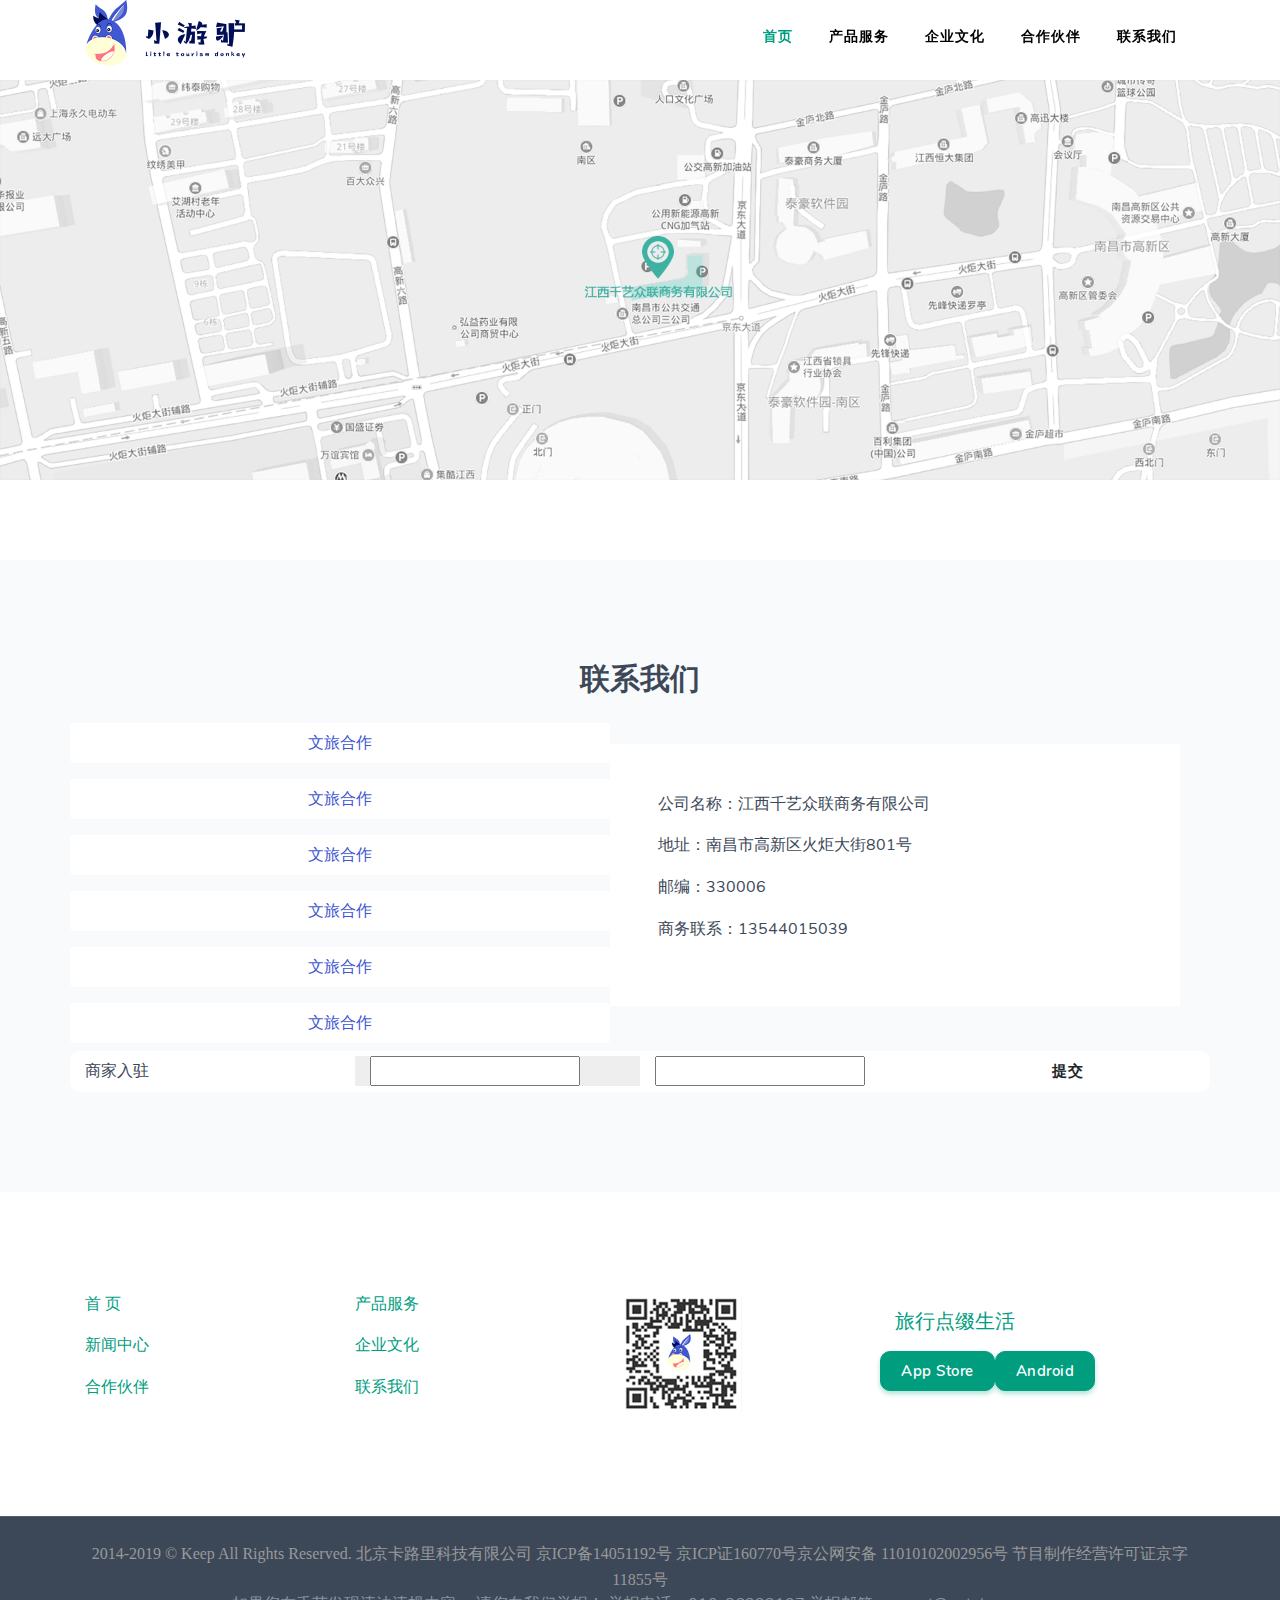
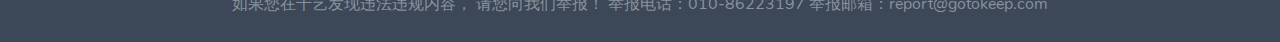
==== contact.html @ ee753c83 "三个页面" ====
<!DOCTYPE html>
<html lang="en">

<head>
<meta charset="utf-8" />
<title>小游驴</title>
<meta name="viewport" content="width=device-width, initial-scale=1.0">
<!-- favicon -->
<link rel="shortcut icon" href="images/favicon.ico">
<!-- Bootstrap css -->
<link href="static/css/bootstrap.min.css" rel="stylesheet" type="text/css" />
<!-- 图标库 -->
<link href="static/css/materialdesignicons.min.css" rel="stylesheet" type="text/css" />
<link rel="stylesheet" href="static/css/unicons.css" />
<!-- Pe7 Icon -->
<link rel="stylesheet" type="text/css" href="static/css/pe-icon-7.css">
<!-- Icons -->
<link href="static/css/magnific-popup.css" rel="stylesheet" type="text/css" />
<!-- Main css File -->
<link href="static/css/style.css" rel="stylesheet" type="text/css" />
<link href="static/css/default.css" rel="stylesheet" id="color-opt">

</head>

<body>
<!-- Navbar STart -->
<header id="topnav" class="defaultscroll sticky">
	<div class="container">
		<!-- Logo container-->
		<div>
			<a class="logo" href="index.html" target="_blank">
				<!-- Landkey -->
				<img src="static/images/logo@2x.png" alt="" srcset="">
			</a>
		</div>                 
		<!-- End Logo container-->
		<div class="menu-extras">
			<div class="menu-item">
				<!-- Mobile menu toggle-->
				<a class="navbar-toggle">
					<div class="lines">
						<span></span>
						<span></span>
						<span></span>
					</div>
				</a>
				<!-- End mobile menu toggle-->
			</div>
		</div>

		<div id="navigation">
			<!-- Navigation Menu-->   
			<ul class="navigation-menu nav-light">
				<li class="has-submenu active">
					<a href="#home">首页</a>
				</li>
				<li class="has-submenu">
					<a href="service.html">产品服务</a>
				</li>
				<li class="has-submenu">
					<a href="#blog">企业文化</a>
				</li>
				<li class="has-submenu">
					<a href="#contact">合作伙伴</a>
				</li>
				<li class="has-submenu">
					<a href="contact.html">联系我们</a>
				</li>
			</ul><!--end navigation menu-->
		</div><!--end navigation-->
	</div><!--end container-->
</header><!--end header-->
<!-- Navbar End -->

<section>
    <div class="col-lg-12" style="padding: 5rem 0">
        <img src="static/picture/map@2x.png" alt="" srcset="" style="width: 100%;">
    </div>
</section>

<section class="section bg-light">
    <div class="col-lg-12" style="text-align: center;">
        <h3>联系我们</h3>
    </div>
    <div class="container">
    <div class="row align-items-center">
        <div class="row align-items-center col-lg-6">
            <div class="col-12 about-item">文旅合作</div>
            <div class="col-12 about-item">文旅合作</div>
            <div class="col-12 about-item">文旅合作</div>
            <div class="col-12 about-item">文旅合作</div>
            <div class="col-12 about-item">文旅合作</div>
            <div class="col-12 about-item">文旅合作</div>
        </div>
        <div class="col-lg-6 p-5" style="background-color: #fff;">
            <p>公司名称：江西千艺众联商务有限公司</p>
            <p>地址：南昌市高新区火炬大街801号</p>
            <p>邮编：330006</p>
            <p>商务联系：13544015039</p>
        </div>
        <div class="col-12">
            <div class="row align-items-center mt-2" style="background-color: #fff; border-radius: 10px;">
                <div class="col-3">
                    <span>商家入驻</span>
                </div>
                <div class="col-3" style="background-color: #eee; border: 0px">
                    <input type="text" name="" id="">
                </div>
                <div class="col-3">
                    <input type="text" name="" id="">
                </div>
                
                <div class="btn col-3" style="display: inline;"> 提交</div>
            </div>
        </div>
    </div>
</div>
</section>

<section class="section" id='footer'>
	<div class="container">
		<div class="row align-items-center">
			<div class="row col-lg-6 align-items-center">
				<div class="col-lg-6"><p class="text-primary">首  页</p></div>
				<div class="col-lg-6"><p class="text-primary">产品服务</p></div>
				<div class="col-lg-6"><p class="text-primary">新闻中心</p></div>
				<div class="col-lg-6"><p class="text-primary">企业文化</p></div>
				<div class="col-lg-6"><p class="text-primary">合作伙伴</p></div>
				<div class="col-lg-6"><p class="text-primary">联系我们</p></div>
			</div>
			<div class="row col-lg-6 align-items-center">
				<div class="col-lg-6">
					<img src="static/images/QR.png" alt="" srcset="" >
				</div>
				<div class="row col-lg-6">
					<h5 class="col-lg-12 text-primary font-weight-normal mb-3">旅行点缀生活</h5>
					<a href="#about" class="btn btn-primary mb-2" style="background-color: aqua;">App Store</a>
					<a href="#about" class="btn btn-primary mb-2">Android</a>
				</div>
			</div>
		</div>
	</div>
</section>


<footer class="bg-dark footer-bar py-4">
	<div class="container">
		<div class="row justify-content-center">
			<div class="col-12 text-center">
				<p class="foot-color mb-0" style="
				font-family: Microsoft YaHei;
				font-weight: 400;
				color: #999999;">2014-2019 © Keep All Rights Reserved. 北京卡路里科技有限公司 京ICP备14051192号 京ICP证160770号京公网安备 11010102002956号 节目制作经营许可证京字11855号</p>
				<p class="foot-color mb-0">如果您在千艺发现违法违规内容， 请您向我们举报！ 举报电话：010-86223197 举报邮箱：report@gotokeep.com</p>
		</div>
		</div>
	</div>
</footer>
<!-- End Footer -->

<!-- Back to top -->
<a href="#" class="back-to-top rounded text-center" id="back-to-top"> 
	<i class="mdi mdi-chevron-up d-block"> </i> 
</a>
<!-- Back to top -->

<!-- javascript -->
<script src="static/js/jquery.min.js"></script>
<script src="static/js/bootstrap.bundle.min.js"></script>
<script src="static/js/jquery.easing.min.js"></script>
<script src="static/js/scrollspy.min.js"></script>
<!-- Magnific popup -->
<script src="static/js/jquery.magnific-popup.min.js"></script>
<script src="static/js/magnific.init.js"></script>
<!-- Parallax -->
<script src="static/js/parallax.js"></script>
<!-- 图标库 -->
<script src="static/js/bundle.js"></script>
<script src="static/js/feather.min.js"></script>
<!-- Contact -->
<script src="static/js/contact.js"></script>
<!-- Main Js -->
<script src="static/js/app.js"></script>
</body>
</html>
---- static/css/unicons.css ----
﻿@font-face{font-family:unicons;src:url(../fonts/unicons-0.eot);src:url(../fonts/unicons-0.eot#iefix) format('embedded-opentype'),url(../fonts/unicons-0.woff2) format('woff2'),url(../fonts/unicons-0.woff) format('woff'),url(../fonts/unicons-0.ttf) format('truetype'),url(../fonts/unicons-0.svg#unicons) format('svg');font-weight:400;font-style:normal;unicode-range:U+E800-E81D}@font-face{font-family:unicons;src:url(../fonts/unicons-1.eot);src:url(../fonts/unicons-1.eot#iefix) format('embedded-opentype'),url(../fonts/unicons-1.woff2) format('woff2'),url(../fonts/unicons-1.woff) format('woff'),url(../fonts/unicons-1.ttf) format('truetype'),url(../fonts/unicons-1.svg#unicons) format('svg');font-weight:400;font-style:normal;unicode-range:U+E81E-E83B}@font-face{font-family:unicons;src:url(../fonts/unicons-10.eot);src:url(../fonts/unicons-10.eot#iefix) format('embedded-opentype'),url(../fonts/unicons-10.woff2) format('woff2'),url(../fonts/unicons-10.woff) format('woff'),url(../fonts/unicons-10.ttf) format('truetype'),url(../fonts/unicons-10.svg#unicons) format('svg');font-weight:400;font-style:normal;unicode-range:U+E92C-E949}@font-face{font-family:unicons;src:url(../fonts/unicons-11.eot);src:url(../fonts/unicons-11.eot#iefix) format('embedded-opentype'),url(../fonts/unicons-11.woff2) format('woff2'),url(../fonts/unicons-11.woff) format('woff'),url(../fonts/unicons-11.ttf) format('truetype'),url(../fonts/unicons-11.svg#unicons) format('svg');font-weight:400;font-style:normal;unicode-range:U+E94A-E967}@font-face{font-family:unicons;src:url(../fonts/unicons-12.eot);src:url(../fonts/unicons-12.eot#iefix) format('embedded-opentype'),url(../fonts/unicons-12.woff2) format('woff2'),url(../fonts/unicons-12.woff) format('woff'),url(../fonts/unicons-12.ttf) format('truetype'),url(../fonts/unicons-12.svg#unicons) format('svg');font-weight:400;font-style:normal;unicode-range:U+E968-E985}@font-face{font-family:unicons;src:url(../fonts/unicons-13.eot);src:url(../fonts/unicons-13.eot#iefix) format('embedded-opentype'),url(../fonts/unicons-13.woff2) format('woff2'),url(../fonts/unicons-13.woff) format('woff'),url(../fonts/unicons-13.ttf) format('truetype'),url(../fonts/unicons-13.svg#unicons) format('svg');font-weight:400;font-style:normal;unicode-range:U+E986-E9A3}@font-face{font-family:unicons;src:url(../fonts/unicons-14.eot);src:url(../fonts/unicons-14.eot#iefix) format('embedded-opentype'),url(../fonts/unicons-14.woff2) format('woff2'),url(../fonts/unicons-14.woff) format('woff'),url(../fonts/unicons-14.ttf) format('truetype'),url(../fonts/unicons-14.svg#unicons) format('svg');font-weight:400;font-style:normal;unicode-range:U+E9A4-E9C1}@font-face{font-family:unicons;src:url(../fonts/unicons-15.eot);src:url(../fonts/unicons-15.eot#iefix) format('embedded-opentype'),url(../fonts/unicons-15.woff2) format('woff2'),url(../fonts/unicons-15.woff) format('woff'),url(../fonts/unicons-15.ttf) format('truetype'),url(../fonts/unicons-15.svg#unicons) format('svg');font-weight:400;font-style:normal;unicode-range:U+E9C2-E9DF}@font-face{font-family:unicons;src:url(../fonts/unicons-16.eot);src:url(../fonts/unicons-16.eot#iefix) format('embedded-opentype'),url(../fonts/unicons-16.woff2) format('woff2'),url(../fonts/unicons-16.woff) format('woff'),url(../fonts/unicons-16.ttf) format('truetype'),url(../fonts/unicons-16.svg#unicons) format('svg');font-weight:400;font-style:normal;unicode-range:U+E9E0-E9FD}@font-face{font-family:unicons;src:url(../fonts/unicons-17.eot);src:url(../fonts/unicons-17.eot#iefix) format('embedded-opentype'),url(../fonts/unicons-17.woff2) format('woff2'),url(../fonts/unicons-17.woff) format('woff'),url(../fonts/unicons-17.ttf) format('truetype'),url(../fonts/unicons-17.svg#unicons) format('svg');font-weight:400;font-style:normal;unicode-range:U+E9FE-EA1B}@font-face{font-family:unicons;src:url(../fonts/unicons-18.eot);src:url(../fonts/unicons-18.eot#iefix) format('embedded-opentype'),url(../fonts/unicons-18.woff2) format('woff2'),url(../fonts/unicons-18.woff) format('woff'),url(../fonts/unicons-18.ttf) format('truetype'),url(../fonts/unicons-18.svg#unicons) format('svg');font-weight:400;font-style:normal;unicode-range:U+EA1C-EA39}@font-face{font-family:unicons;src:url(../fonts/unicons-19.eot);src:url(../fonts/unicons-19.eot#iefix) format('embedded-opentype'),url(../fonts/unicons-19.woff2) format('woff2'),url(../fonts/unicons-19.woff) format('woff'),url(../fonts/unicons-19.ttf) format('truetype'),url(../fonts/unicons-19.svg#unicons) format('svg');font-weight:400;font-style:normal;unicode-range:U+EA3A-EA57}@font-face{font-family:unicons;src:url(../fonts/unicons-2.eot);src:url(../fonts/unicons-2.eot#iefix) format('embedded-opentype'),url(../fonts/unicons-2.woff2) format('woff2'),url(../fonts/unicons-2.woff) format('woff'),url(../fonts/unicons-2.ttf) format('truetype'),url(../fonts/unicons-2.svg#unicons) format('svg');font-weight:400;font-style:normal;unicode-range:U+E83C-E859}@font-face{font-family:unicons;src:url(../fonts/unicons-20.eot);src:url(../fonts/unicons-20.eot#iefix) format('embedded-opentype'),url(../fonts/unicons-20.woff2) format('woff2'),url(../fonts/unicons-20.woff) format('woff'),url(../fonts/unicons-20.ttf) format('truetype'),url(../fonts/unicons-20.svg#unicons) format('svg');font-weight:400;font-style:normal;unicode-range:U+EA58-EA75}@font-face{font-family:unicons;src:url(../fonts/unicons-21.eot);src:url(../fonts/unicons-21.eot#iefix) format('embedded-opentype'),url(../fonts/unicons-21.woff2) format('woff2'),url(../fonts/unicons-21.woff) format('woff'),url(../fonts/unicons-21.ttf) format('truetype'),url(../fonts/unicons-21.svg#unicons) format('svg');font-weight:400;font-style:normal;unicode-range:U+EA76-EA93}@font-face{font-family:unicons;src:url(../fonts/unicons-22.eot);src:url(../fonts/unicons-22.eot#iefix) format('embedded-opentype'),url(../fonts/unicons-22.woff2) format('woff2'),url(../fonts/unicons-22.woff) format('woff'),url(../fonts/unicons-22.ttf) format('truetype'),url(../fonts/unicons-22.svg#unicons) format('svg');font-weight:400;font-style:normal;unicode-range:U+EA94-EAB1}@font-face{font-family:unicons;src:url(../fonts/unicons-23.eot);src:url(../fonts/unicons-23.eot#iefix) format('embedded-opentype'),url(../fonts/unicons-23.woff2) format('woff2'),url(../fonts/unicons-23.woff) format('woff'),url(../fonts/unicons-23.ttf) format('truetype'),url(../fonts/unicons-23.svg#unicons) format('svg');font-weight:400;font-style:normal;unicode-range:U+EAB2-EACF}@font-face{font-family:unicons;src:url(../fonts/unicons-24.eot);src:url(../fonts/unicons-24.eot#iefix) format('embedded-opentype'),url(../fonts/unicons-24.woff2) format('woff2'),url(../fonts/unicons-24.woff) format('woff'),url(../fonts/unicons-24.ttf) format('truetype'),url(../fonts/unicons-24.svg#unicons) format('svg');font-weight:400;font-style:normal;unicode-range:U+EAD0-EAED}@font-face{font-family:unicons;src:url(../fonts/unicons-25.eot);src:url(../fonts/unicons-25.eot#iefix) format('embedded-opentype'),url(../fonts/unicons-25.woff2) format('woff2'),url(../fonts/unicons-25.woff) format('woff'),url(../fonts/unicons-25.ttf) format('truetype'),url(../fonts/unicons-25.svg#unicons) format('svg');font-weight:400;font-style:normal;unicode-range:U+EAEE-EB0B}@font-face{font-family:unicons;src:url(../fonts/unicons-26.eot);src:url(../fonts/unicons-26.eot#iefix) format('embedded-opentype'),url(../fonts/unicons-26.woff2) format('woff2'),url(../fonts/unicons-26.woff) format('woff'),url(../fonts/unicons-26.ttf) format('truetype'),url(../fonts/unicons-26.svg#unicons) format('svg');font-weight:400;font-style:normal;unicode-range:U+EB0C-EB29}@font-face{font-family:unicons;src:url(../fonts/unicons-27.eot);src:url(../fonts/unicons-27.eot#iefix) format('embedded-opentype'),url(../fonts/unicons-27.woff2) format('woff2'),url(../fonts/unicons-27.woff) format('woff'),url(../fonts/unicons-27.ttf) format('truetype'),url(../fonts/unicons-27.svg#unicons) format('svg');font-weight:400;font-style:normal;unicode-range:U+EB2A-EB47}@font-face{font-family:unicons;src:url(../fonts/unicons-28.eot);src:url(../fonts/unicons-28.eot#iefix) format('embedded-opentype'),url(../fonts/unicons-28.woff2) format('woff2'),url(../fonts/unicons-28.woff) format('woff'),url(../fonts/unicons-28.ttf) format('truetype'),url(../fonts/unicons-28.svg#unicons) format('svg');font-weight:400;font-style:normal;unicode-range:U+EB48-EB65}@font-face{font-family:unicons;src:url(../fonts/unicons-29.eot);src:url(../fonts/unicons-29.eot#iefix) format('embedded-opentype'),url(../fonts/unicons-29.woff2) format('woff2'),url(../fonts/unicons-29.woff) format('woff'),url(../fonts/unicons-29.ttf) format('truetype'),url(../fonts/unicons-29.svg#unicons) format('svg');font-weight:400;font-style:normal;unicode-range:U+EB66-EB83}@font-face{font-family:unicons;src:url(../fonts/unicons-3.eot);src:url(../fonts/unicons-3.eot#iefix) format('embedded-opentype'),url(../fonts/unicons-3.woff2) format('woff2'),url(../fonts/unicons-3.woff) format('woff'),url(../fonts/unicons-3.ttf) format('truetype'),url(../fonts/unicons-3.svg#unicons) format('svg');font-weight:400;font-style:normal;unicode-range:U+E85A-E877}@font-face{font-family:unicons;src:url(../fonts/unicons-30.eot);src:url(../fonts/unicons-30.eot#iefix) format('embedded-opentype'),url(../fonts/unicons-30.woff2) format('woff2'),url(../fonts/unicons-30.woff) format('woff'),url(../fonts/unicons-30.ttf) format('truetype'),url(../fonts/unicons-30.svg#unicons) format('svg');font-weight:400;font-style:normal;unicode-range:U+EB84-EBA1}@font-face{font-family:unicons;src:url(../fonts/unicons-31.eot);src:url(../fonts/unicons-31.eot#iefix) format('embedded-opentype'),url(../fonts/unicons-31.woff2) format('woff2'),url(../fonts/unicons-31.woff) format('woff'),url(../fonts/unicons-31.ttf) format('truetype'),url(../fonts/unicons-31.svg#unicons) format('svg');font-weight:400;font-style:normal;unicode-range:U+EBA2-EBBF}@font-face{font-family:unicons;src:url(../fonts/unicons-32.eot);src:url(../fonts/unicons-32.eot#iefix) format('embedded-opentype'),url(../fonts/unicons-32.woff2) format('woff2'),url(../fonts/unicons-32.woff) format('woff'),url(../fonts/unicons-32.ttf) format('truetype'),url(../fonts/unicons-32.svg#unicons) format('svg');font-weight:400;font-style:normal;unicode-range:U+EBC0-EBDD}@font-face{font-family:unicons;src:url(../fonts/unicons-33.eot);src:url(../fonts/unicons-33.eot#iefix) format('embedded-opentype'),url(../fonts/unicons-33.woff2) format('woff2'),url(../fonts/unicons-33.woff) format('woff'),url(../fonts/unicons-33.ttf) format('truetype'),url(../fonts/unicons-33.svg#unicons) format('svg');font-weight:400;font-style:normal;unicode-range:U+EBDE-EBFB}@font-face{font-family:unicons;src:url(../fonts/unicons-34.eot);src:url(../fonts/unicons-34.eot#iefix) format('embedded-opentype'),url(../fonts/unicons-34.woff2) format('woff2'),url(../fonts/unicons-34.woff) format('woff'),url(../fonts/unicons-34.ttf) format('truetype'),url(../fonts/unicons-34.svg#unicons) format('svg');font-weight:400;font-style:normal;unicode-range:U+EBFC-EC19}@font-face{font-family:unicons;src:url(../fonts/unicons-35.eot);src:url(../fonts/unicons-35.eot#iefix) format('embedded-opentype'),url(../fonts/unicons-35.woff2) format('woff2'),url(../fonts/unicons-35.woff) format('woff'),url(../fonts/unicons-35.ttf) format('truetype'),url(../fonts/unicons-35.svg#unicons) format('svg');font-weight:400;font-style:normal;unicode-range:U+EC1A-EC37}@font-face{font-family:unicons;src:url(../fonts/unicons-36.eot);src:url(../fonts/unicons-36.eot#iefix) format('embedded-opentype'),url(../fonts/unicons-36.woff2) format('woff2'),url(../fonts/unicons-36.woff) format('woff'),url(../fonts/unicons-36.ttf) format('truetype'),url(../fonts/unicons-36.svg#unicons) format('svg');font-weight:400;font-style:normal;unicode-range:U+EC38-EC55}@font-face{font-family:unicons;src:url(../fonts/unicons-37.eot);src:url(../fonts/unicons-37.eot#iefix) format('embedded-opentype'),url(../fonts/unicons-37.woff2) format('woff2'),url(../fonts/unicons-37.woff) format('woff'),url(../fonts/unicons-37.ttf) format('truetype'),url(../fonts/unicons-37.svg#unicons) format('svg');font-weight:400;font-style:normal;unicode-range:U+EC56-EC6D}@font-face{font-family:unicons;src:url(../fonts/unicons-4.eot);src:url(../fonts/unicons-4.eot#iefix) format('embedded-opentype'),url(../fonts/unicons-4.woff2) format('woff2'),url(../fonts/unicons-4.woff) format('woff'),url(../fonts/unicons-4.ttf) format('truetype'),url(../fonts/unicons-4.svg#unicons) format('svg');font-weight:400;font-style:normal;unicode-range:U+E878-E895}@font-face{font-family:unicons;src:url(../fonts/unicons-5.eot);src:url(../fonts/unicons-5.eot#iefix) format('embedded-opentype'),url(../fonts/unicons-5.woff2) format('woff2'),url(../fonts/unicons-5.woff) format('woff'),url(../fonts/unicons-5.ttf) format('truetype'),url(../fonts/unicons-5.svg#unicons) format('svg');font-weight:400;font-style:normal;unicode-range:U+E896-E8B3}@font-face{font-family:unicons;src:url(../fonts/unicons-6.eot);src:url(../fonts/unicons-6.eot#iefix) format('embedded-opentype'),url(../fonts/unicons-6.woff2) format('woff2'),url(../fonts/unicons-6.woff) format('woff'),url(../fonts/unicons-6.ttf) format('truetype'),url(../fonts/unicons-6.svg#unicons) format('svg');font-weight:400;font-style:normal;unicode-range:U+E8B4-E8D1}@font-face{font-family:unicons;src:url(../fonts/unicons-7.eot);src:url(../fonts/unicons-7.eot#iefix) format('embedded-opentype'),url(../fonts/unicons-7.woff2) format('woff2'),url(../fonts/unicons-7.woff) format('woff'),url(../fonts/unicons-7.ttf) format('truetype'),url(../fonts/unicons-7.svg#unicons) format('svg');font-weight:400;font-style:normal;unicode-range:U+E8D2-E8EF}@font-face{font-family:unicons;src:url(../fonts/unicons-8.eot);src:url(../fonts/unicons-8.eot#iefix) format('embedded-opentype'),url(../fonts/unicons-8.woff2) format('woff2'),url(../fonts/unicons-8.woff) format('woff'),url(../fonts/unicons-8.ttf) format('truetype'),url(../fonts/unicons-8.svg#unicons) format('svg');font-weight:400;font-style:normal;unicode-range:U+E8F0-E90D}@font-face{font-family:unicons;src:url(../fonts/unicons-9.eot);src:url(../fonts/unicons-9.eot#iefix) format('embedded-opentype'),url(../fonts/unicons-9.woff2) format('woff2'),url(../fonts/unicons-9.woff) format('woff'),url(../fonts/unicons-9.ttf) format('truetype'),url(../fonts/unicons-9.svg#unicons) format('svg');font-weight:400;font-style:normal;unicode-range:U+E90E-E92B}[class^=uil-]:before,[class*=" uil-"]:before{font-family:unicons;font-style:normal;font-weight:400;speak:none;display:inline-block;text-decoration:inherit;width:1em;margin-right:.2em;text-align:center;font-variant:normal;text-transform:none;line-height:1em;margin-left:.2em;-webkit-font-smoothing:antialiased;-moz-osx-font-smoothing:grayscale}[class*=uil-].flip-horizontal:before{transform:scaleX(-1)}[class*=uil-].flip-horizontal.rotate-90:before{transform:rotate(90deg) scaleX(-1)}[class*=uil-].flip-horizontal.rotate-180:before{transform:rotate(180deg) scaleX(-1)}[class*=uil-].flip-horizontal.rotate-270:before{transform:rotate(270deg) scaleX(-1)}[class*=uil-].flip-horizontal.flip-vertical:before{transform:scale(-1)}[class*=uil-].flip-horizontal.flip-vertical.rotate-90:before{transform:rotate(90deg) scale(-1)}[class*=uil-].flip-horizontal.flip-vertical.rotate-180:before{transform:rotate(180deg) scale(-1)}[class*=uil-].flip-horizontal.flip-vertical.rotate-270:before{transform:rotate(270deg) scale(-1)}[class*=uil-].flip-vertical:before{transform:scaleY(-1)}[class*=uil-].flip-vertical.rotate-90:before{transform:rotate(90deg) scaleY(-1)}[class*=uil-].flip-vertical.rotate-180:before{transform:rotate(180deg) scaleY(-1)}[class*=uil-].flip-vertical.rotate-270:before{transform:rotate(270deg) scaleY(-1)}[class*=uil-].rotate-90:before{transform:rotate(90deg)}[class*=uil-].rotate-180:before{transform:rotate(180deg)}[class*=uil-].rotate-270:before{transform:rotate(270deg)}.uil-0-plus:before{content:'\e800'}.uil-10-plus:before{content:'\e801'}.uil-12-plus:before{content:'\e802'}.uil-13-plus:before{content:'\e803'}.uil-16-plus:before{content:'\e804'}.uil-17-plus:before{content:'\e805'}.uil-18-plus:before{content:'\e806'}.uil-21-plus:before{content:'\e807'}.uil-3-plus:before{content:'\e808'}.uil-500px:before{content:'\e809'}.uil-6-plus:before{content:'\e80a'}.uil-abacus:before{content:'\e80b'}.uil-accessible-icon-alt:before{content:'\e80c'}.uil-adjust-alt:before{content:'\e80d'}.uil-adjust-circle:before{content:'\e80e'}.uil-adjust-half:before{content:'\e80f'}.uil-adjust:before{content:'\e810'}.uil-adobe-alt:before{content:'\e811'}.uil-adobe:before{content:'\e812'}.uil-airplay:before{content:'\e813'}.uil-align-alt:before{content:'\e814'}.uil-align-center-alt:before{content:'\e815'}.uil-align-center-h:before{content:'\e816'}.uil-align-center-justify:before{content:'\e817'}.uil-align-center-v:before{content:'\e818'}.uil-align-center:before{content:'\e819'}.uil-align-justify:before{content:'\e81a'}.uil-align-left-justify:before{content:'\e81b'}.uil-align-left:before{content:'\e81c'}.uil-align-letter-right:before{content:'\e81d'}.uil-align-right-justify:before{content:'\e81e'}.uil-align-right:before{content:'\e81f'}.uil-align:before{content:'\e820'}.uil-amazon:before{content:'\e821'}.uil-ambulance:before{content:'\e822'}.uil-analysis:before{content:'\e823'}.uil-analytics:before{content:'\e824'}.uil-anchor:before{content:'\e825'}.uil-android-alt:before{content:'\e826'}.uil-android-phone-slash:before{content:'\e827'}.uil-android:before{content:'\e828'}.uil-angle-double-down:before{content:'\e829'}.uil-angle-double-left:before{content:'\e82a'}.uil-angle-double-right:before{content:'\e82b'}.uil-angle-double-up:before{content:'\e82c'}.uil-angle-down:before{content:'\e82d'}.uil-angle-left-b:before{content:'\e82e'}.uil-angle-left:before{content:'\e82f'}.uil-angle-right-b:before{content:'\e830'}.uil-angle-right:before{content:'\e831'}.uil-angle-up:before{content:'\e832'}.uil-angry:before{content:'\e833'}.uil-ankh:before{content:'\e834'}.uil-annoyed-alt:before{content:'\e835'}.uil-annoyed:before{content:'\e836'}.uil-apple-alt:before{content:'\e837'}.uil-apple:before{content:'\e838'}.uil-apps:before{content:'\e839'}.uil-archive-alt:before{content:'\e83a'}.uil-archive:before{content:'\e83b'}.uil-comment-alt-medical:before{content:'\e92c'}.uil-comment-alt-message:before{content:'\e92d'}.uil-comment-alt-notes:before{content:'\e92e'}.uil-comment-alt-plus:before{content:'\e92f'}.uil-comment-alt-question:before{content:'\e930'}.uil-comment-alt-redo:before{content:'\e931'}.uil-comment-alt-search:before{content:'\e932'}.uil-comment-alt-share:before{content:'\e933'}.uil-comment-alt-shield:before{content:'\e934'}.uil-comment-alt-slash:before{content:'\e935'}.uil-comment-alt-upload:before{content:'\e936'}.uil-comment-alt-verify:before{content:'\e937'}.uil-comment-alt:before{content:'\e938'}.uil-comment-block:before{content:'\e939'}.uil-comment-chart-line:before{content:'\e93a'}.uil-comment-check:before{content:'\e93b'}.uil-comment-dots:before{content:'\e93c'}.uil-comment-download:before{content:'\e93d'}.uil-comment-edit:before{content:'\e93e'}.uil-comment-exclamation:before{content:'\e93f'}.uil-comment-heart:before{content:'\e940'}.uil-comment-image:before{content:'\e941'}.uil-comment-info-alt:before{content:'\e942'}.uil-comment-info:before{content:'\e943'}.uil-comment-lines:before{content:'\e944'}.uil-comment-lock:before{content:'\e945'}.uil-comment-medical:before{content:'\e946'}.uil-comment-message:before{content:'\e947'}.uil-comment-notes:before{content:'\e948'}.uil-comment-plus:before{content:'\e949'}.uil-comment-question:before{content:'\e94a'}.uil-comment-redo:before{content:'\e94b'}.uil-comment-search:before{content:'\e94c'}.uil-comment-share:before{content:'\e94d'}.uil-comment-shield:before{content:'\e94e'}.uil-comment-slash:before{content:'\e94f'}.uil-comment-upload:before{content:'\e950'}.uil-comment-verify:before{content:'\e951'}.uil-comment:before{content:'\e952'}.uil-comments-alt:before{content:'\e953'}.uil-comments:before{content:'\e954'}.uil-compact-disc:before{content:'\e955'}.uil-comparison:before{content:'\e956'}.uil-compass:before{content:'\e957'}.uil-compress-alt-left:before{content:'\e958'}.uil-compress-alt:before{content:'\e959'}.uil-compress-arrows:before{content:'\e95a'}.uil-compress-lines:before{content:'\e95b'}.uil-compress-point:before{content:'\e95c'}.uil-compress-v:before{content:'\e95d'}.uil-compress:before{content:'\e95e'}.uil-confused:before{content:'\e95f'}.uil-constructor:before{content:'\e960'}.uil-copy-alt:before{content:'\e961'}.uil-copy-landscape:before{content:'\e962'}.uil-copy:before{content:'\e963'}.uil-copyright:before{content:'\e964'}.uil-corner-down-left:before{content:'\e965'}.uil-corner-down-right-alt:before{content:'\e966'}.uil-corner-down-right:before{content:'\e967'}.uil-corner-left-down:before{content:'\e968'}.uil-corner-right-down:before{content:'\e969'}.uil-corner-up-left-alt:before{content:'\e96a'}.uil-corner-up-left:before{content:'\e96b'}.uil-corner-up-right-alt:before{content:'\e96c'}.uil-corner-up-right:before{content:'\e96d'}.uil-create-dashboard:before{content:'\e96e'}.uil-creative-commons-pd:before{content:'\e96f'}.uil-credit-card-search:before{content:'\e970'}.uil-credit-card:before{content:'\e971'}.uil-crockery:before{content:'\e972'}.uil-crop-alt-rotate-left:before{content:'\e973'}.uil-crop-alt-rotate-right:before{content:'\e974'}.uil-crop-alt:before{content:'\e975'}.uil-crosshair-alt:before{content:'\e976'}.uil-crosshair:before{content:'\e977'}.uil-crosshairs:before{content:'\e978'}.uil-cube:before{content:'\e979'}.uil-dashboard:before{content:'\e97a'}.uil-data-sharing:before{content:'\e97b'}.uil-database-alt:before{content:'\e97c'}.uil-database:before{content:'\e97d'}.uil-desert:before{content:'\e97e'}.uil-desktop-alt-slash:before{content:'\e97f'}.uil-desktop-alt:before{content:'\e980'}.uil-desktop-cloud-alt:before{content:'\e981'}.uil-desktop-slash:before{content:'\e982'}.uil-desktop:before{content:'\e983'}.uil-dialpad-alt:before{content:'\e984'}.uil-dialpad:before{content:'\e985'}.uil-diamond:before{content:'\e986'}.uil-diary-alt:before{content:'\e987'}.uil-diary:before{content:'\e988'}.uil-dice-five:before{content:'\e989'}.uil-dice-four:before{content:'\e98a'}.uil-dice-one:before{content:'\e98b'}.uil-dice-six:before{content:'\e98c'}.uil-dice-three:before{content:'\e98d'}.uil-dice-two:before{content:'\e98e'}.uil-direction:before{content:'\e98f'}.uil-directions:before{content:'\e990'}.uil-dizzy-meh:before{content:'\e991'}.uil-dna:before{content:'\e992'}.uil-document-info:before{content:'\e993'}.uil-document-layout-center:before{content:'\e994'}.uil-document-layout-left:before{content:'\e995'}.uil-document-layout-right:before{content:'\e996'}.uil-dollar-alt:before{content:'\e997'}.uil-dollar-sign-alt:before{content:'\e998'}.uil-dollar-sign:before{content:'\e999'}.uil-download-alt:before{content:'\e99a'}.uil-dribbble:before{content:'\e99b'}.uil-drill:before{content:'\e99c'}.uil-dropbox:before{content:'\e99d'}.uil-dumbbell:before{content:'\e99e'}.uil-ear:before{content:'\e99f'}.uil-edit-alt:before{content:'\e9a0'}.uil-edit:before{content:'\e9a1'}.uil-ellipsis-h:before{content:'\e9a2'}.uil-ellipsis-v:before{content:'\e9a3'}.uil-emoji:before{content:'\e9a4'}.uil-enter:before{content:'\e9a5'}.uil-envelope-add:before{content:'\e9a6'}.uil-envelope-alt:before{content:'\e9a7'}.uil-envelope-block:before{content:'\e9a8'}.uil-envelope-bookmark:before{content:'\e9a9'}.uil-envelope-check:before{content:'\e9aa'}.uil-envelope-download-alt:before{content:'\e9ab'}.uil-envelope-download:before{content:'\e9ac'}.uil-envelope-edit:before{content:'\e9ad'}.uil-envelope-exclamation:before{content:'\e9ae'}.uil-envelope-heart:before{content:'\e9af'}.uil-envelope-info:before{content:'\e9b0'}.uil-envelope-lock:before{content:'\e9b1'}.uil-envelope-minus:before{content:'\e9b2'}.uil-envelope-open:before{content:'\e9b3'}.uil-envelope-question:before{content:'\e9b4'}.uil-envelope-receive:before{content:'\e9b5'}.uil-envelope-redo:before{content:'\e9b6'}.uil-envelope-search:before{content:'\e9b7'}.uil-envelope-send:before{content:'\e9b8'}.uil-envelope-share:before{content:'\e9b9'}.uil-envelope-shield:before{content:'\e9ba'}.uil-envelope-star:before{content:'\e9bb'}.uil-envelope-times:before{content:'\e9bc'}.uil-envelope-upload-alt:before{content:'\e9bd'}.uil-envelope-upload:before{content:'\e9be'}.uil-envelope:before{content:'\e9bf'}.uil-envelopes:before{content:'\e9c0'}.uil-equal-circle:before{content:'\e9c1'}.uil-euro-circle:before{content:'\e9c2'}.uil-euro:before{content:'\e9c3'}.uil-exchange-alt:before{content:'\e9c4'}.uil-exchange:before{content:'\e9c5'}.uil-exclamation-circle:before{content:'\e9c6'}.uil-exclamation-octagon:before{content:'\e9c7'}.uil-exclamation-triangle:before{content:'\e9c8'}.uil-exclude:before{content:'\e9c9'}.uil-exit:before{content:'\e9ca'}.uil-expand-alt:before{content:'\e9cb'}.uil-expand-arrows-alt:before{content:'\e9cc'}.uil-expand-arrows:before{content:'\e9cd'}.uil-expand-from-corner:before{content:'\e9ce'}.uil-expand-left:before{content:'\e9cf'}.uil-expand-right:before{content:'\e9d0'}.uil-export:before{content:'\e9d1'}.uil-exposure-alt:before{content:'\e9d2'}.uil-exposure-increase:before{content:'\e9d3'}.uil-external-link-alt:before{content:'\e9d4'}.uil-eye-slash:before{content:'\e9d5'}.uil-eye:before{content:'\e9d6'}.uil-facebook-f:before{content:'\e9d7'}.uil-facebook-messenger-alt:before{content:'\e9d8'}.uil-facebook-messenger:before{content:'\e9d9'}.uil-facebook:before{content:'\e9da'}.uil-fahrenheit:before{content:'\e9db'}.uil-fast-mail-alt:before{content:'\e9dc'}.uil-fast-mail:before{content:'\e9dd'}.uil-favorite:before{content:'\e9de'}.uil-feedback:before{content:'\e9df'}.uil-file-alt:before{content:'\e9e0'}.uil-file-blank:before{content:'\e9e1'}.uil-file-block-alt:before{content:'\e9e2'}.uil-file-bookmark-alt:before{content:'\e9e3'}.uil-file-check-alt:before{content:'\e9e4'}.uil-file-check:before{content:'\e9e5'}.uil-file-contract-dollar:before{content:'\e9e6'}.uil-file-copy-alt:before{content:'\e9e7'}.uil-file-download-alt:before{content:'\e9e8'}.uil-file-download:before{content:'\e9e9'}.uil-file-edit-alt:before{content:'\e9ea'}.uil-file-exclamation-alt:before{content:'\e9eb'}.uil-file-exclamation:before{content:'\e9ec'}.uil-file-export:before{content:'\e9ed'}.uil-file-heart:before{content:'\e9ee'}.uil-file-import:before{content:'\e9ef'}.uil-file-info-alt:before{content:'\e9f0'}.uil-file-landscape-alt:before{content:'\e9f1'}.uil-file-landscape:before{content:'\e9f2'}.uil-file-lanscape-slash:before{content:'\e9f3'}.uil-file-lock-alt:before{content:'\e9f4'}.uil-file-medical-alt:before{content:'\e9f5'}.uil-file-medical:before{content:'\e9f6'}.uil-file-minus-alt:before{content:'\e9f7'}.uil-file-minus:before{content:'\e9f8'}.uil-file-network:before{content:'\e9f9'}.uil-file-plus-alt:before{content:'\e9fa'}.uil-file-plus:before{content:'\e9fb'}.uil-file-question-alt:before{content:'\e9fc'}.uil-file-question:before{content:'\e9fd'}.uil-file-redo-alt:before{content:'\e9fe'}.uil-file-search-alt:before{content:'\e9ff'}.uil-file-share-alt:before{content:'\ea00'}.uil-file-shield-alt:before{content:'\ea01'}.uil-file-slash:before{content:'\ea02'}.uil-file-times-alt:before{content:'\ea03'}.uil-file-times:before{content:'\ea04'}.uil-file-upload-alt:before{content:'\ea05'}.uil-file-upload:before{content:'\ea06'}.uil-file:before{content:'\ea07'}.uil-files-landscapes-alt:before{content:'\ea08'}.uil-files-landscapes:before{content:'\ea09'}.uil-film:before{content:'\ea0a'}.uil-filter-slash:before{content:'\ea0b'}.uil-filter:before{content:'\ea0c'}.uil-fire:before{content:'\ea0d'}.uil-flask-potion:before{content:'\ea0e'}.uil-flask:before{content:'\ea0f'}.uil-flip-h-alt:before{content:'\ea10'}.uil-flip-h:before{content:'\ea11'}.uil-flip-v-alt:before{content:'\ea12'}.uil-flip-v:before{content:'\ea13'}.uil-flower:before{content:'\ea14'}.uil-focus-add:before{content:'\ea15'}.uil-focus-target:before{content:'\ea16'}.uil-focus:before{content:'\ea17'}.uil-folder-check:before{content:'\ea18'}.uil-folder-download:before{content:'\ea19'}.uil-folder-exclamation:before{content:'\ea1a'}.uil-folder-heart:before{content:'\ea1b'}.uil-folder-info:before{content:'\ea1c'}.uil-folder-lock:before{content:'\ea1d'}.uil-folder-medical:before{content:'\ea1e'}.uil-folder-minus:before{content:'\ea1f'}.uil-folder-network:before{content:'\ea20'}.uil-folder-open:before{content:'\ea21'}.uil-folder-plus:before{content:'\ea22'}.uil-folder-question:before{content:'\ea23'}.uil-folder-slash:before{content:'\ea24'}.uil-folder-times:before{content:'\ea25'}.uil-folder-upload:before{content:'\ea26'}.uil-folder:before{content:'\ea27'}.uil-football-american:before{content:'\ea28'}.uil-football-ball:before{content:'\ea29'}.uil-football:before{content:'\ea2a'}.uil-forecastcloud-moon-tear:before{content:'\ea2b'}.uil-forwaded-call:before{content:'\ea2c'}.uil-forward:before{content:'\ea2d'}.uil-frown:before{content:'\ea2e'}.uil-game-structure:before{content:'\ea2f'}.uil-gift:before{content:'\ea30'}.uil-github-alt:before{content:'\ea31'}.uil-github:before{content:'\ea32'}.uil-glass-martini-alt-slash:before{content:'\ea33'}.uil-glass-martini-alt:before{content:'\ea34'}.uil-glass-martini:before{content:'\ea35'}.uil-glass-tea:before{content:'\ea36'}.uil-glass:before{content:'\ea37'}.uil-globe:before{content:'\ea38'}.uil-gold:before{content:'\ea39'}.uil-golf-ball:before{content:'\ea3a'}.uil-google-drive-alt:before{content:'\ea3b'}.uil-google-drive:before{content:'\ea3c'}.uil-google-hangouts-alt:before{content:'\ea3d'}.uil-google-hangouts:before{content:'\ea3e'}.uil-google-play:before{content:'\ea3f'}.uil-google:before{content:'\ea40'}.uil-graduation-cap:before{content:'\ea41'}.uil-graph-bar:before{content:'\ea42'}.uil-grid:before{content:'\ea43'}.uil-grids:before{content:'\ea44'}.uil-grin-tongue-wink-alt:before{content:'\ea45'}.uil-grin-tongue-wink:before{content:'\ea46'}.uil-grin:before{content:'\ea47'}.uil-grip-horizontal-line:before{content:'\ea48'}.uil-hard-hat:before{content:'\ea49'}.uil-hdd:before{content:'\ea4a'}.uil-headphones-alt:before{content:'\ea4b'}.uil-headphones:before{content:'\ea4c'}.uil-heart-alt:before{content:'\ea4d'}.uil-heart-break:before{content:'\ea4e'}.uil-heart-medical:before{content:'\ea4f'}.uil-heart-rate:before{content:'\ea50'}.uil-heart-sign:before{content:'\ea51'}.uil-heart:before{content:'\ea52'}.uil-heartbeat:before{content:'\ea53'}.uil-history-alt:before{content:'\ea54'}.uil-history:before{content:'\ea55'}.uil-home-alt:before{content:'\ea56'}.uil-home:before{content:'\ea57'}.uil-archway:before{content:'\e83c'}.uil-arrow-break:before{content:'\e83d'}.uil-arrow-circle-down:before{content:'\e83e'}.uil-arrow-circle-left:before{content:'\e83f'}.uil-arrow-circle-right:before{content:'\e840'}.uil-arrow-circle-up:before{content:'\e841'}.uil-arrow-compress-h:before{content:'\e842'}.uil-arrow-down-left:before{content:'\e843'}.uil-arrow-down-right:before{content:'\e844'}.uil-arrow-down:before{content:'\e845'}.uil-arrow-from-right:before{content:'\e846'}.uil-arrow-from-top:before{content:'\e847'}.uil-arrow-growth:before{content:'\e848'}.uil-arrow-left:before{content:'\e849'}.uil-arrow-random:before{content:'\e84a'}.uil-arrow-resize-diagonal:before{content:'\e84b'}.uil-arrow-right:before{content:'\e84c'}.uil-arrow-to-bottom:before{content:'\e84d'}.uil-arrow-to-right:before{content:'\e84e'}.uil-arrow-up-left:before{content:'\e84f'}.uil-arrow-up-right:before{content:'\e850'}.uil-arrow-up:before{content:'\e851'}.uil-arrow:before{content:'\e852'}.uil-arrows-h-alt:before{content:'\e853'}.uil-arrows-h:before{content:'\e854'}.uil-arrows-left-down:before{content:'\e855'}.uil-arrows-maximize:before{content:'\e856'}.uil-arrows-merge:before{content:'\e857'}.uil-arrows-resize-h:before{content:'\e858'}.uil-arrows-resize-v:before{content:'\e859'}.uil-horizontal-align-center:before{content:'\ea58'}.uil-horizontal-align-left:before{content:'\ea59'}.uil-horizontal-align-right:before{content:'\ea5a'}.uil-horizontal-distribution-center:before{content:'\ea5b'}.uil-horizontal-distribution-left:before{content:'\ea5c'}.uil-horizontal-distribution-right:before{content:'\ea5d'}.uil-hourglass:before{content:'\ea5e'}.uil-html3-alt:before{content:'\ea5f'}.uil-html3:before{content:'\ea60'}.uil-hunting:before{content:'\ea61'}.uil-image-alt-slash:before{content:'\ea62'}.uil-image-block:before{content:'\ea63'}.uil-image-broken:before{content:'\ea64'}.uil-image-check:before{content:'\ea65'}.uil-image-download:before{content:'\ea66'}.uil-image-edit:before{content:'\ea67'}.uil-image-lock:before{content:'\ea68'}.uil-image-minus:before{content:'\ea69'}.uil-image-plus:before{content:'\ea6a'}.uil-image-question:before{content:'\ea6b'}.uil-image-redo:before{content:'\ea6c'}.uil-image-resize-landscape:before{content:'\ea6d'}.uil-image-resize-square:before{content:'\ea6e'}.uil-image-search:before{content:'\ea6f'}.uil-image-share:before{content:'\ea70'}.uil-image-shield:before{content:'\ea71'}.uil-image-slash:before{content:'\ea72'}.uil-image-times:before{content:'\ea73'}.uil-image-upload:before{content:'\ea74'}.uil-image-v:before{content:'\ea75'}.uil-image:before{content:'\ea76'}.uil-images:before{content:'\ea77'}.uil-import:before{content:'\ea78'}.uil-incoming-call:before{content:'\ea79'}.uil-info-circle:before{content:'\ea7a'}.uil-instagram-alt:before{content:'\ea7b'}.uil-instagram:before{content:'\ea7c'}.uil-intercom-alt:before{content:'\ea7d'}.uil-intercom:before{content:'\ea7e'}.uil-invoice:before{content:'\ea7f'}.uil-italic:before{content:'\ea80'}.uil-jackhammer:before{content:'\ea81'}.uil-java-script:before{content:'\ea82'}.uil-kayak:before{content:'\ea83'}.uil-key-skeleton-alt:before{content:'\ea84'}.uil-key-skeleton:before{content:'\ea85'}.uil-keyboard-alt:before{content:'\ea86'}.uil-keyboard-hide:before{content:'\ea87'}.uil-keyboard-show:before{content:'\ea88'}.uil-keyboard:before{content:'\ea89'}.uil-keyhole-circle:before{content:'\ea8a'}.uil-keyhole-square-full:before{content:'\ea8b'}.uil-keyhole-square:before{content:'\ea8c'}.uil-kid:before{content:'\ea8d'}.uil-label-alt:before{content:'\ea8e'}.uil-label:before{content:'\ea8f'}.uil-lamp:before{content:'\ea90'}.uil-laptop-cloud:before{content:'\ea91'}.uil-laptop-connection:before{content:'\ea92'}.uil-laptop:before{content:'\ea93'}.uil-laughing:before{content:'\ea94'}.uil-layer-group-slash:before{content:'\ea95'}.uil-layer-group:before{content:'\ea96'}.uil-layers-alt:before{content:'\ea97'}.uil-layers-slash:before{content:'\ea98'}.uil-layers:before{content:'\ea99'}.uil-left-arrow-from-left:before{content:'\ea9a'}.uil-left-arrow-to-left:before{content:'\ea9b'}.uil-left-indent-alt:before{content:'\ea9c'}.uil-left-indent:before{content:'\ea9d'}.uil-left-to-right-text-direction:before{content:'\ea9e'}.uil-life-ring:before{content:'\ea9f'}.uil-lightbulb-alt:before{content:'\eaa0'}.uil-lightbulb:before{content:'\eaa1'}.uil-line-alt:before{content:'\eaa2'}.uil-line-spacing:before{content:'\eaa3'}.uil-line:before{content:'\eaa4'}.uil-link-add:before{content:'\eaa5'}.uil-link-alt:before{content:'\eaa6'}.uil-link-broken:before{content:'\eaa7'}.uil-link-h:before{content:'\eaa8'}.uil-link:before{content:'\eaa9'}.uil-linkedin-alt:before{content:'\eaaa'}.uil-linkedin:before{content:'\eaab'}.uil-list-ui-alt:before{content:'\eaac'}.uil-list-ul:before{content:'\eaad'}.uil-location-arrow-alt:before{content:'\eaae'}.uil-location-arrow:before{content:'\eaaf'}.uil-location-pin-alt:before{content:'\eab0'}.uil-location-point:before{content:'\eab1'}.uil-lock-access:before{content:'\eab2'}.uil-lock-alt:before{content:'\eab3'}.uil-lock-open-alt:before{content:'\eab4'}.uil-lock-slash:before{content:'\eab5'}.uil-lock:before{content:'\eab6'}.uil-luggage-cart:before{content:'\eab7'}.uil-mailbox-alt:before{content:'\eab8'}.uil-mailbox:before{content:'\eab9'}.uil-map-marker-alt:before{content:'\eaba'}.uil-map-marker-edit:before{content:'\eabb'}.uil-map-marker-info:before{content:'\eabc'}.uil-map-marker-minus:before{content:'\eabd'}.uil-map-marker-plus:before{content:'\eabe'}.uil-map-marker-question:before{content:'\eabf'}.uil-map-marker-shield:before{content:'\eac0'}.uil-map-marker-slash:before{content:'\eac1'}.uil-map-marker:before{content:'\eac2'}.uil-map-pin-alt:before{content:'\eac3'}.uil-map-pin:before{content:'\eac4'}.uil-map:before{content:'\eac5'}.uil-mars:before{content:'\eac6'}.uil-master-card:before{content:'\eac7'}.uil-maximize-left:before{content:'\eac8'}.uil-medal:before{content:'\eac9'}.uil-medical-drip:before{content:'\eaca'}.uil-medical-square-full:before{content:'\eacb'}.uil-medical-square:before{content:'\eacc'}.uil-medium-m:before{content:'\eacd'}.uil-medkit:before{content:'\eace'}.uil-meeting-board:before{content:'\eacf'}.uil-megaphone:before{content:'\ead0'}.uil-meh-alt:before{content:'\ead1'}.uil-meh-closed-eye:before{content:'\ead2'}.uil-meh:before{content:'\ead3'}.uil-message:before{content:'\ead4'}.uil-metro:before{content:'\ead5'}.uil-microphone-slash:before{content:'\ead6'}.uil-microphone:before{content:'\ead7'}.uil-minus-circle:before{content:'\ead8'}.uil-minus-path:before{content:'\ead9'}.uil-minus-square-full:before{content:'\eada'}.uil-minus-square:before{content:'\eadb'}.uil-minus:before{content:'\eadc'}.uil-missed-call:before{content:'\eadd'}.uil-mobile-android-alt:before{content:'\eade'}.uil-mobile-android:before{content:'\eadf'}.uil-mobile-vibrate:before{content:'\eae0'}.uil-modem:before{content:'\eae1'}.uil-money-bill-slash:before{content:'\eae2'}.uil-money-bill-stack:before{content:'\eae3'}.uil-money-bill:before{content:'\eae4'}.uil-money-insert:before{content:'\eae5'}.uil-money-stack:before{content:'\eae6'}.uil-money-withdraw:before{content:'\eae7'}.uil-money-withdrawal:before{content:'\eae8'}.uil-moneybag-alt:before{content:'\eae9'}.uil-moneybag:before{content:'\eaea'}.uil-monitor-heart-rate:before{content:'\eaeb'}.uil-monitor:before{content:'\eaec'}.uil-moon-eclipse:before{content:'\eaed'}.uil-moon:before{content:'\eaee'}.uil-moonset:before{content:'\eaef'}.uil-mountains-sun:before{content:'\eaf0'}.uil-mountains:before{content:'\eaf1'}.uil-mouse-alt-2:before{content:'\eaf2'}.uil-mouse-alt:before{content:'\eaf3'}.uil-mouse:before{content:'\eaf4'}.uil-multiply:before{content:'\eaf5'}.uil-music-note:before{content:'\eaf6'}.uil-music-tune-slash:before{content:'\eaf7'}.uil-music:before{content:'\eaf8'}.uil-n-a:before{content:'\eaf9'}.uil-navigator:before{content:'\eafa'}.uil-nerd:before{content:'\eafb'}.uil-newspaper:before{content:'\eafc'}.uil-ninja:before{content:'\eafd'}.uil-no-entry:before{content:'\eafe'}.uil-notebooks:before{content:'\eaff'}.uil-notes:before{content:'\eb00'}.uil-object-group:before{content:'\eb01'}.uil-object-ungroup:before{content:'\eb02'}.uil-octagon:before{content:'\eb03'}.uil-opera-alt:before{content:'\eb04'}.uil-opera:before{content:'\eb05'}.uil-outgoing-call:before{content:'\eb06'}.uil-package:before{content:'\eb07'}.uil-padlock:before{content:'\eb08'}.uil-paint-tool:before{content:'\eb09'}.uil-palette:before{content:'\eb0a'}.uil-panel-add:before{content:'\eb0b'}.uil-panorama-h-alt:before{content:'\eb0c'}.uil-panorama-h:before{content:'\eb0d'}.uil-panorama-v:before{content:'\eb0e'}.uil-paperclip:before{content:'\eb0f'}.uil-paragraph:before{content:'\eb10'}.uil-parcel:before{content:'\eb11'}.uil-parking-circle:before{content:'\eb12'}.uil-parking-square:before{content:'\eb13'}.uil-pathfinder-unite:before{content:'\eb14'}.uil-pathfinder:before{content:'\eb15'}.uil-pause-circle:before{content:'\eb16'}.uil-pause:before{content:'\eb17'}.uil-paypal:before{content:'\eb18'}.uil-pen:before{content:'\eb19'}.uil-pentagon:before{content:'\eb1a'}.uil-percentage:before{content:'\eb1b'}.uil-phone-alt:before{content:'\eb1c'}.uil-phone-pause:before{content:'\eb1d'}.uil-phone-slash:before{content:'\eb1e'}.uil-phone-times:before{content:'\eb1f'}.uil-phone-volume:before{content:'\eb20'}.uil-phone:before{content:'\eb21'}.uil-picture:before{content:'\eb22'}.uil-pizza-slice:before{content:'\eb23'}.uil-plane-arrival:before{content:'\eb24'}.uil-plane-departure:before{content:'\eb25'}.uil-plane-fly:before{content:'\eb26'}.uil-plane:before{content:'\eb27'}.uil-play-circle:before{content:'\eb28'}.uil-play:before{content:'\eb29'}.uil-plug:before{content:'\eb2a'}.uil-plus-circle:before{content:'\eb2b'}.uil-plus-square:before{content:'\eb2c'}.uil-plus:before{content:'\eb2d'}.uil-podium:before{content:'\eb2e'}.uil-polygon:before{content:'\eb2f'}.uil-post-stamp:before{content:'\eb30'}.uil-postcard:before{content:'\eb31'}.uil-pound-circle:before{content:'\eb32'}.uil-pound:before{content:'\eb33'}.uil-power:before{content:'\eb34'}.uil-prescription-bottle:before{content:'\eb35'}.uil-presentation-check:before{content:'\eb36'}.uil-presentation-edit:before{content:'\eb37'}.uil-presentation-line:before{content:'\eb38'}.uil-presentation-lines-alt:before{content:'\eb39'}.uil-presentation-minus:before{content:'\eb3a'}.uil-presentation-play:before{content:'\eb3b'}.uil-presentation-plus:before{content:'\eb3c'}.uil-presentation-times:before{content:'\eb3d'}.uil-presentation:before{content:'\eb3e'}.uil-previous:before{content:'\eb3f'}.uil-pricetag-alt:before{content:'\eb40'}.uil-print-slash:before{content:'\eb41'}.uil-print:before{content:'\eb42'}.uil-process:before{content:'\eb43'}.uil-processor:before{content:'\eb44'}.uil-pump:before{content:'\eb45'}.uil-puzzle-piece:before{content:'\eb46'}.uil-qrcode-scan:before{content:'\eb47'}.uil-question-circle:before{content:'\eb48'}.uil-rainbow:before{content:'\eb49'}.uil-raindrops-alt:before{content:'\eb4a'}.uil-raindrops:before{content:'\eb4b'}.uil-react:before{content:'\eb4c'}.uil-receipt-alt:before{content:'\eb4d'}.uil-receipt:before{content:'\eb4e'}.uil-record-audio:before{content:'\eb4f'}.uil-reddit-alien-alt:before{content:'\eb50'}.uil-redo:before{content:'\eb51'}.uil-refresh:before{content:'\eb52'}.uil-registered:before{content:'\eb53'}.uil-repeat:before{content:'\eb54'}.uil-restaurant:before{content:'\eb55'}.uil-right-indent-alt:before{content:'\eb56'}.uil-right-to-left-text-direction:before{content:'\eb57'}.uil-robot:before{content:'\eb58'}.uil-rocket:before{content:'\eb59'}.uil-rope-way:before{content:'\eb5a'}.uil-rotate-360:before{content:'\eb5b'}.uil-rss-alt:before{content:'\eb5c'}.uil-rss-interface:before{content:'\eb5d'}.uil-rss:before{content:'\eb5e'}.uil-ruler-combined:before{content:'\eb5f'}.uil-ruler:before{content:'\eb60'}.uil-rupee-sign:before{content:'\eb61'}.uil-sad-cry:before{content:'\eb62'}.uil-sad-crying:before{content:'\eb63'}.uil-sad-dizzy:before{content:'\eb64'}.uil-sad-squint:before{content:'\eb65'}.uil-sad:before{content:'\eb66'}.uil-save:before{content:'\eb67'}.uil-scaling-left:before{content:'\eb68'}.uil-scaling-right:before{content:'\eb69'}.uil-scenery:before{content:'\eb6a'}.uil-schedule:before{content:'\eb6b'}.uil-screw:before{content:'\eb6c'}.uil-scroll-h:before{content:'\eb6d'}.uil-scroll:before{content:'\eb6e'}.uil-search-alt:before{content:'\eb6f'}.uil-search-minus:before{content:'\eb70'}.uil-search-plus:before{content:'\eb71'}.uil-search:before{content:'\eb72'}.uil-selfie:before{content:'\eb73'}.uil-server-alt:before{content:'\eb74'}.uil-server-connection:before{content:'\eb75'}.uil-server-network-alt:before{content:'\eb76'}.uil-server-network:before{content:'\eb77'}.uil-server:before{content:'\eb78'}.uil-servers:before{content:'\eb79'}.uil-servicemark:before{content:'\eb7a'}.uil-setting:before{content:'\eb7b'}.uil-share-alt:before{content:'\eb7c'}.uil-shield-check:before{content:'\eb7d'}.uil-shield-exclamation:before{content:'\eb7e'}.uil-shield-question:before{content:'\eb7f'}.uil-shield-slash:before{content:'\eb80'}.uil-shield:before{content:'\eb81'}.uil-ship:before{content:'\eb82'}.uil-shop:before{content:'\eb83'}.uil-arrows-resize:before{content:'\e85a'}.uil-arrows-right-down:before{content:'\e85b'}.uil-arrows-shrink-h:before{content:'\e85c'}.uil-arrows-shrink-v:before{content:'\e85d'}.uil-arrows-up-right:before{content:'\e85e'}.uil-arrows-v-alt:before{content:'\e85f'}.uil-arrows-v:before{content:'\e860'}.uil-assistive-listening-systems:before{content:'\e861'}.uil-asterisk:before{content:'\e862'}.uil-at:before{content:'\e863'}.uil-atom:before{content:'\e864'}.uil-auto-flash:before{content:'\e865'}.uil-award-alt:before{content:'\e866'}.uil-award:before{content:'\e867'}.uil-baby-carriage:before{content:'\e868'}.uil-backpack:before{content:'\e869'}.uil-backspace:before{content:'\e86a'}.uil-backward:before{content:'\e86b'}.uil-bag-alt:before{content:'\e86c'}.uil-bag-slash:before{content:'\e86d'}.uil-bag:before{content:'\e86e'}.uil-balance-scale:before{content:'\e86f'}.uil-ban:before{content:'\e870'}.uil-band-aid:before{content:'\e871'}.uil-bars:before{content:'\e872'}.uil-baseball-ball:before{content:'\e873'}.uil-basketball-hoop:before{content:'\e874'}.uil-basketball:before{content:'\e875'}.uil-bath:before{content:'\e876'}.uil-battery-bolt:before{content:'\e877'}.uil-shopping-bag:before{content:'\eb84'}.uil-shopping-basket:before{content:'\eb85'}.uil-shopping-cart-alt:before{content:'\eb86'}.uil-shopping-cart:before{content:'\eb87'}.uil-shovel:before{content:'\eb88'}.uil-shrink:before{content:'\eb89'}.uil-shuffle:before{content:'\eb8a'}.uil-shutter-alt:before{content:'\eb8b'}.uil-shutter:before{content:'\eb8c'}.uil-sick:before{content:'\eb8d'}.uil-sigma:before{content:'\eb8e'}.uil-sign-alt:before{content:'\eb8f'}.uil-sign-in-alt:before{content:'\eb90'}.uil-sign-left:before{content:'\eb91'}.uil-sign-out-alt:before{content:'\eb92'}.uil-sign-right:before{content:'\eb93'}.uil-signal-alt-3:before{content:'\eb94'}.uil-signal-alt:before{content:'\eb95'}.uil-signal:before{content:'\eb96'}.uil-signin:before{content:'\eb97'}.uil-silence:before{content:'\eb98'}.uil-silent-squint:before{content:'\eb99'}.uil-sim-card:before{content:'\eb9a'}.uil-sitemap:before{content:'\eb9b'}.uil-skip-forward-alt:before{content:'\eb9c'}.uil-skip-forward-circle:before{content:'\eb9d'}.uil-skip-forward:before{content:'\eb9e'}.uil-skype-alt:before{content:'\eb9f'}.uil-skype:before{content:'\eba0'}.uil-slack-alt:before{content:'\eba1'}.uil-slack:before{content:'\eba2'}.uil-sliders-v-alt:before{content:'\eba3'}.uil-sliders-v:before{content:'\eba4'}.uil-smile-beam:before{content:'\eba5'}.uil-smile-dizzy:before{content:'\eba6'}.uil-smile-squint-wink-alt:before{content:'\eba7'}.uil-smile-squint-wink:before{content:'\eba8'}.uil-smile-wink-alt:before{content:'\eba9'}.uil-smile-wink:before{content:'\ebaa'}.uil-smile:before{content:'\ebab'}.uil-snapchat-alt:before{content:'\ebac'}.uil-snapchat-ghost:before{content:'\ebad'}.uil-snapchat-square:before{content:'\ebae'}.uil-snow-flake:before{content:'\ebaf'}.uil-snowflake-alt:before{content:'\ebb0'}.uil-snowflake:before{content:'\ebb1'}.uil-sort-amount-down:before{content:'\ebb2'}.uil-sort-amount-up:before{content:'\ebb3'}.uil-sort:before{content:'\ebb4'}.uil-sorting:before{content:'\ebb5'}.uil-space-key:before{content:'\ebb6'}.uil-spade:before{content:'\ebb7'}.uil-sperms:before{content:'\ebb8'}.uil-spin:before{content:'\ebb9'}.uil-square-full:before{content:'\ebba'}.uil-square-shape:before{content:'\ebbb'}.uil-square:before{content:'\ebbc'}.uil-squint:before{content:'\ebbd'}.uil-star-half-alt:before{content:'\ebbe'}.uil-star:before{content:'\ebbf'}.uil-step-backward-alt:before{content:'\ebc0'}.uil-step-backward-circle:before{content:'\ebc1'}.uil-step-backward:before{content:'\ebc2'}.uil-step-forward:before{content:'\ebc3'}.uil-stop-circle:before{content:'\ebc4'}.uil-stopwatch-slash:before{content:'\ebc5'}.uil-stopwatch:before{content:'\ebc6'}.uil-store-alt:before{content:'\ebc7'}.uil-store:before{content:'\ebc8'}.uil-streering:before{content:'\ebc9'}.uil-stretcher:before{content:'\ebca'}.uil-subject:before{content:'\ebcb'}.uil-subway-alt:before{content:'\ebcc'}.uil-subway:before{content:'\ebcd'}.uil-suitcase-alt:before{content:'\ebce'}.uil-suitcase:before{content:'\ebcf'}.uil-sun:before{content:'\ebd0'}.uil-sunset:before{content:'\ebd1'}.uil-surprise:before{content:'\ebd2'}.uil-swatchbook:before{content:'\ebd3'}.uil-swiggy:before{content:'\ebd4'}.uil-swimmer:before{content:'\ebd5'}.uil-sync-exclamation:before{content:'\ebd6'}.uil-sync-slash:before{content:'\ebd7'}.uil-sync:before{content:'\ebd8'}.uil-syringe:before{content:'\ebd9'}.uil-table-tennis:before{content:'\ebda'}.uil-table:before{content:'\ebdb'}.uil-tablet:before{content:'\ebdc'}.uil-tablets:before{content:'\ebdd'}.uil-tachometer-fast-alt:before{content:'\ebde'}.uil-tachometer-fast:before{content:'\ebdf'}.uil-tag-alt:before{content:'\ebe0'}.uil-tag:before{content:'\ebe1'}.uil-tape:before{content:'\ebe2'}.uil-taxi:before{content:'\ebe3'}.uil-tear:before{content:'\ebe4'}.uil-telegram-alt:before{content:'\ebe5'}.uil-telegram:before{content:'\ebe6'}.uil-telescope:before{content:'\ebe7'}.uil-temperature-empty:before{content:'\ebe8'}.uil-temperature-half:before{content:'\ebe9'}.uil-temperature-minus:before{content:'\ebea'}.uil-temperature-plus:before{content:'\ebeb'}.uil-temperature-quarter:before{content:'\ebec'}.uil-temperature-three-quarter:before{content:'\ebed'}.uil-temperature:before{content:'\ebee'}.uil-tennis-ball:before{content:'\ebef'}.uil-text-fields:before{content:'\ebf0'}.uil-text-size:before{content:'\ebf1'}.uil-text-strike-through:before{content:'\ebf2'}.uil-text:before{content:'\ebf3'}.uil-th-large:before{content:'\ebf4'}.uil-th-slash:before{content:'\ebf5'}.uil-th:before{content:'\ebf6'}.uil-thermometer:before{content:'\ebf7'}.uil-thumbs-down:before{content:'\ebf8'}.uil-thumbs-up:before{content:'\ebf9'}.uil-thunderstorm-moon:before{content:'\ebfa'}.uil-thunderstorm-sun:before{content:'\ebfb'}.uil-thunderstorm:before{content:'\ebfc'}.uil-ticket:before{content:'\ebfd'}.uil-times-circle:before{content:'\ebfe'}.uil-times-square:before{content:'\ebff'}.uil-times:before{content:'\ec00'}.uil-toggle-off:before{content:'\ec01'}.uil-toggle-on:before{content:'\ec02'}.uil-top-arrow-from-top:before{content:'\ec03'}.uil-top-arrow-to-top:before{content:'\ec04'}.uil-tornado:before{content:'\ec05'}.uil-trademark-circle:before{content:'\ec06'}.uil-trademark:before{content:'\ec07'}.uil-traffic-barrier:before{content:'\ec08'}.uil-traffic-light:before{content:'\ec09'}.uil-transaction:before{content:'\ec0a'}.uil-trash-alt:before{content:'\ec0b'}.uil-trash:before{content:'\ec0c'}.uil-trees:before{content:'\ec0d'}.uil-triangle:before{content:'\ec0e'}.uil-trophy:before{content:'\ec0f'}.uil-trowel:before{content:'\ec10'}.uil-truck-loading:before{content:'\ec11'}.uil-truck:before{content:'\ec12'}.uil-tumblr-alt:before{content:'\ec13'}.uil-tumblr-square:before{content:'\ec14'}.uil-tumblr:before{content:'\ec15'}.uil-tv-retro-slash:before{content:'\ec16'}.uil-tv-retro:before{content:'\ec17'}.uil-twitter-alt:before{content:'\ec18'}.uil-twitter:before{content:'\ec19'}.uil-umbrella:before{content:'\ec1a'}.uil-unamused:before{content:'\ec1b'}.uil-underline:before{content:'\ec1c'}.uil-university:before{content:'\ec1d'}.uil-unlock-alt:before{content:'\ec1e'}.uil-unlock:before{content:'\ec1f'}.uil-upload-alt:before{content:'\ec20'}.uil-upload:before{content:'\ec21'}.uil-usd-circle:before{content:'\ec22'}.uil-usd-square:before{content:'\ec23'}.uil-user-check:before{content:'\ec24'}.uil-user-circle:before{content:'\ec25'}.uil-user-exclamation:before{content:'\ec26'}.uil-user-location:before{content:'\ec27'}.uil-user-minus:before{content:'\ec28'}.uil-user-plus:before{content:'\ec29'}.uil-user-square:before{content:'\ec2a'}.uil-user-times:before{content:'\ec2b'}.uil-user:before{content:'\ec2c'}.uil-users-alt:before{content:'\ec2d'}.uil-utensils-alt:before{content:'\ec2e'}.uil-utensils:before{content:'\ec2f'}.uil-vector-square-alt:before{content:'\ec30'}.uil-vector-square:before{content:'\ec31'}.uil-venus:before{content:'\ec32'}.uil-vertical-align-bottom:before{content:'\ec33'}.uil-vertical-align-center:before{content:'\ec34'}.uil-vertical-align-top:before{content:'\ec35'}.uil-vertical-distribute-bottom:before{content:'\ec36'}.uil-vertical-distribution-center:before{content:'\ec37'}.uil-vertical-distribution-top:before{content:'\ec38'}.uil-video-slash:before{content:'\ec39'}.uil-video:before{content:'\ec3a'}.uil-visual-studio:before{content:'\ec3b'}.uil-vk-alt:before{content:'\ec3c'}.uil-vk:before{content:'\ec3d'}.uil-voicemail-rectangle:before{content:'\ec3e'}.uil-voicemail:before{content:'\ec3f'}.uil-volleyball:before{content:'\ec40'}.uil-volume-down:before{content:'\ec41'}.uil-volume-mute:before{content:'\ec42'}.uil-volume-off:before{content:'\ec43'}.uil-volume-up:before{content:'\ec44'}.uil-volume:before{content:'\ec45'}.uil-vuejs-alt:before{content:'\ec46'}.uil-vuejs:before{content:'\ec47'}.uil-wall:before{content:'\ec48'}.uil-wallet:before{content:'\ec49'}.uil-watch-alt:before{content:'\ec4a'}.uil-watch:before{content:'\ec4b'}.uil-water-drop-slash:before{content:'\ec4c'}.uil-water-glass:before{content:'\ec4d'}.uil-water:before{content:'\ec4e'}.uil-web-grid-alt:before{content:'\ec4f'}.uil-web-grid:before{content:'\ec50'}.uil-web-section-alt:before{content:'\ec51'}.uil-web-section:before{content:'\ec52'}.uil-webcam:before{content:'\ec53'}.uil-weight:before{content:'\ec54'}.uil-whatsapp-alt:before{content:'\ec55'}.uil-whatsapp:before{content:'\ec56'}.uil-wheel-barrow:before{content:'\ec57'}.uil-wheelchair-alt:before{content:'\ec58'}.uil-wheelchair:before{content:'\ec59'}.uil-wifi-router:before{content:'\ec5a'}.uil-wifi-slash:before{content:'\ec5b'}.uil-wifi:before{content:'\ec5c'}.uil-wind-moon:before{content:'\ec5d'}.uil-wind-sun:before{content:'\ec5e'}.uil-wind:before{content:'\ec5f'}.uil-window-grid:before{content:'\ec60'}.uil-window-maximize:before{content:'\ec61'}.uil-window-section:before{content:'\ec62'}.uil-window:before{content:'\ec63'}.uil-windsock:before{content:'\ec64'}.uil-windy:before{content:'\ec65'}.uil-wrap-text:before{content:'\ec66'}.uil-wrench:before{content:'\ec67'}.uil-x-add:before{content:'\ec68'}.uil-x:before{content:'\ec69'}.uil-yen-circle:before{content:'\ec6a'}.uil-yen:before{content:'\ec6b'}.uil-yin-yang:before{content:'\ec6c'}.uil-youtube:before{content:'\ec6d'}.uil-battery-empty:before{content:'\e878'}.uil-bed-double:before{content:'\e879'}.uil-bed:before{content:'\e87a'}.uil-behance-alt:before{content:'\e87b'}.uil-behance:before{content:'\e87c'}.uil-bell-school:before{content:'\e87d'}.uil-bell-slash:before{content:'\e87e'}.uil-bell:before{content:'\e87f'}.uil-bill:before{content:'\e880'}.uil-bitcoin-alt:before{content:'\e881'}.uil-bitcoin-circle:before{content:'\e882'}.uil-bitcoin-sign:before{content:'\e883'}.uil-bitcoin:before{content:'\e884'}.uil-black-berry:before{content:'\e885'}.uil-blogger-alt:before{content:'\e886'}.uil-blogger:before{content:'\e887'}.uil-bluetooth-b:before{content:'\e888'}.uil-bold:before{content:'\e889'}.uil-bolt-alt:before{content:'\e88a'}.uil-bolt-slash:before{content:'\e88b'}.uil-bolt:before{content:'\e88c'}.uil-book-alt:before{content:'\e88d'}.uil-book-medical:before{content:'\e88e'}.uil-book-open:before{content:'\e88f'}.uil-book-reader:before{content:'\e890'}.uil-book:before{content:'\e891'}.uil-bookmark-full:before{content:'\e892'}.uil-bookmark:before{content:'\e893'}.uil-books:before{content:'\e894'}.uil-boombox:before{content:'\e895'}.uil-border-alt:before{content:'\e896'}.uil-border-bottom:before{content:'\e897'}.uil-border-clear:before{content:'\e898'}.uil-border-horizontal:before{content:'\e899'}.uil-border-inner:before{content:'\e89a'}.uil-border-left:before{content:'\e89b'}.uil-border-out:before{content:'\e89c'}.uil-border-right:before{content:'\e89d'}.uil-border-top:before{content:'\e89e'}.uil-border-vertical:before{content:'\e89f'}.uil-bowling-ball:before{content:'\e8a0'}.uil-box:before{content:'\e8a1'}.uil-brackets-curly:before{content:'\e8a2'}.uil-brain:before{content:'\e8a3'}.uil-briefcase-alt:before{content:'\e8a4'}.uil-briefcase:before{content:'\e8a5'}.uil-bright:before{content:'\e8a6'}.uil-brightness-empty:before{content:'\e8a7'}.uil-brightness-half:before{content:'\e8a8'}.uil-brightness-low:before{content:'\e8a9'}.uil-brightness-minus:before{content:'\e8aa'}.uil-brightness-plus:before{content:'\e8ab'}.uil-brightness:before{content:'\e8ac'}.uil-bring-bottom:before{content:'\e8ad'}.uil-bring-front:before{content:'\e8ae'}.uil-browser:before{content:'\e8af'}.uil-brush-alt:before{content:'\e8b0'}.uil-bug:before{content:'\e8b1'}.uil-building:before{content:'\e8b2'}.uil-bullseye:before{content:'\e8b3'}.uil-bus-alt:before{content:'\e8b4'}.uil-bus-school:before{content:'\e8b5'}.uil-bus:before{content:'\e8b6'}.uil-calculator-alt:before{content:'\e8b7'}.uil-calculator:before{content:'\e8b8'}.uil-calendar-alt:before{content:'\e8b9'}.uil-calendar-slash:before{content:'\e8ba'}.uil-calender:before{content:'\e8bb'}.uil-calling:before{content:'\e8bc'}.uil-camera-change:before{content:'\e8bd'}.uil-camera-plus:before{content:'\e8be'}.uil-camera-slash:before{content:'\e8bf'}.uil-camera:before{content:'\e8c0'}.uil-cancel:before{content:'\e8c1'}.uil-capsule:before{content:'\e8c2'}.uil-capture:before{content:'\e8c3'}.uil-car-sideview:before{content:'\e8c4'}.uil-car-slash:before{content:'\e8c5'}.uil-car-wash:before{content:'\e8c6'}.uil-car:before{content:'\e8c7'}.uil-card-atm:before{content:'\e8c8'}.uil-caret-right:before{content:'\e8c9'}.uil-cell:before{content:'\e8ca'}.uil-celsius:before{content:'\e8cb'}.uil-channel-add:before{content:'\e8cc'}.uil-channel:before{content:'\e8cd'}.uil-chart-bar-alt:before{content:'\e8ce'}.uil-chart-bar:before{content:'\e8cf'}.uil-chart-down:before{content:'\e8d0'}.uil-chart-growth-alt:before{content:'\e8d1'}.uil-chart-growth:before{content:'\e8d2'}.uil-chart-line:before{content:'\e8d3'}.uil-chart-pie-alt:before{content:'\e8d4'}.uil-chart-pie:before{content:'\e8d5'}.uil-chart:before{content:'\e8d6'}.uil-chat-bubble-user:before{content:'\e8d7'}.uil-chat-info:before{content:'\e8d8'}.uil-chat:before{content:'\e8d9'}.uil-check-circle:before{content:'\e8da'}.uil-check-square:before{content:'\e8db'}.uil-check:before{content:'\e8dc'}.uil-circle-layer:before{content:'\e8dd'}.uil-circle:before{content:'\e8de'}.uil-circuit:before{content:'\e8df'}.uil-clapper-board:before{content:'\e8e0'}.uil-clipboard-alt:before{content:'\e8e1'}.uil-clipboard-blank:before{content:'\e8e2'}.uil-clipboard-notes:before{content:'\e8e3'}.uil-clipboard:before{content:'\e8e4'}.uil-clock-eight:before{content:'\e8e5'}.uil-clock-five:before{content:'\e8e6'}.uil-clock-nine:before{content:'\e8e7'}.uil-clock-seven:before{content:'\e8e8'}.uil-clock-ten:before{content:'\e8e9'}.uil-clock-three:before{content:'\e8ea'}.uil-clock-two:before{content:'\e8eb'}.uil-clock:before{content:'\e8ec'}.uil-closed-captioning-slash:before{content:'\e8ed'}.uil-closed-captioning:before{content:'\e8ee'}.uil-cloud-block:before{content:'\e8ef'}.uil-cloud-bookmark:before{content:'\e8f0'}.uil-cloud-check:before{content:'\e8f1'}.uil-cloud-computing:before{content:'\e8f2'}.uil-cloud-data-connection:before{content:'\e8f3'}.uil-cloud-database-tree:before{content:'\e8f4'}.uil-cloud-download:before{content:'\e8f5'}.uil-cloud-drizzle:before{content:'\e8f6'}.uil-cloud-exclamation:before{content:'\e8f7'}.uil-cloud-hail:before{content:'\e8f8'}.uil-cloud-heart:before{content:'\e8f9'}.uil-cloud-info:before{content:'\e8fa'}.uil-cloud-lock:before{content:'\e8fb'}.uil-cloud-meatball:before{content:'\e8fc'}.uil-cloud-moon-hail:before{content:'\e8fd'}.uil-cloud-moon-meatball:before{content:'\e8fe'}.uil-cloud-moon-rain:before{content:'\e8ff'}.uil-cloud-moon-showers:before{content:'\e900'}.uil-cloud-moon:before{content:'\e901'}.uil-cloud-question:before{content:'\e902'}.uil-cloud-rain-sun:before{content:'\e903'}.uil-cloud-rain:before{content:'\e904'}.uil-cloud-redo:before{content:'\e905'}.uil-cloud-share:before{content:'\e906'}.uil-cloud-shield:before{content:'\e907'}.uil-cloud-showers-alt:before{content:'\e908'}.uil-cloud-showers-heavy:before{content:'\e909'}.uil-cloud-showers:before{content:'\e90a'}.uil-cloud-slash:before{content:'\e90b'}.uil-cloud-sun-hail:before{content:'\e90c'}.uil-cloud-sun-meatball:before{content:'\e90d'}.uil-cloud-sun-rain-alt:before{content:'\e90e'}.uil-cloud-sun-rain:before{content:'\e90f'}.uil-cloud-sun-tear:before{content:'\e910'}.uil-cloud-sun:before{content:'\e911'}.uil-cloud-times:before{content:'\e912'}.uil-cloud-unlock:before{content:'\e913'}.uil-cloud-upload:before{content:'\e914'}.uil-cloud-wifi:before{content:'\e915'}.uil-cloud-wind:before{content:'\e916'}.uil-cloud:before{content:'\e917'}.uil-clouds:before{content:'\e918'}.uil-club:before{content:'\e919'}.uil-code-branch:before{content:'\e91a'}.uil-coffee:before{content:'\e91b'}.uil-cog:before{content:'\e91c'}.uil-coins:before{content:'\e91d'}.uil-columns:before{content:'\e91e'}.uil-comment-add:before{content:'\e91f'}.uil-comment-alt-block:before{content:'\e920'}.uil-comment-alt-chart-lines:before{content:'\e921'}.uil-comment-alt-check:before{content:'\e922'}.uil-comment-alt-dots:before{content:'\e923'}.uil-comment-alt-download:before{content:'\e924'}.uil-comment-alt-edit:before{content:'\e925'}.uil-comment-alt-exclamation:before{content:'\e926'}.uil-comment-alt-heart:before{content:'\e927'}.uil-comment-alt-image:before{content:'\e928'}.uil-comment-alt-info:before{content:'\e929'}.uil-comment-alt-lines:before{content:'\e92a'}.uil-comment-alt-lock:before{content:'\e92b'}
---- static/css/pe-icon-7.css ----
﻿@font-face {
	font-family: 'Pe-icon-7-stroke';
	src:url('../fonts/pe-icon-7-stroke.eot');
	src:url('../fonts/pe-icon-7-stroke.eot') format('embedded-opentype'),
		url('../fonts/pe-icon-7-stroke.woff') format('woff'),
		url('../fonts/pe-icon-7-stroke.ttf') format('truetype'),
		url('../fonts/pe-icon-7-stroke.svg') format('svg');
	font-weight: normal;
	font-style: normal;
}

[class^="pe-7s-"], [class*=" pe-7s-"] {
	display: inline-block;
	font-family: 'Pe-icon-7-stroke';
	speak: none;
	font-style: normal;
	font-weight: normal;
	font-variant: normal;
	text-transform: none;
	line-height: 1;

	/* Better Font Rendering =========== */
	-webkit-font-smoothing: antialiased;
	-moz-osx-font-smoothing: grayscale;
}

.pe-7s-album:before {
	content: "\e6aa";
}
.pe-7s-arc:before {
	content: "\e6ab";
}
.pe-7s-back-2:before {
	content: "\e6ac";
}
.pe-7s-bandaid:before {
	content: "\e6ad";
}
.pe-7s-car:before {
	content: "\e6ae";
}
.pe-7s-diamond:before {
	content: "\e6af";
}
.pe-7s-door-lock:before {
	content: "\e6b0";
}
.pe-7s-eyedropper:before {
	content: "\e6b1";
}
.pe-7s-female:before {
	content: "\e6b2";
}
.pe-7s-gym:before {
	content: "\e6b3";
}
.pe-7s-hammer:before {
	content: "\e6b4";
}
.pe-7s-headphones:before {
	content: "\e6b5";
}
.pe-7s-helm:before {
	content: "\e6b6";
}
.pe-7s-hourglass:before {
	content: "\e6b7";
}
.pe-7s-leaf:before {
	content: "\e6b8";
}
.pe-7s-magic-wand:before {
	content: "\e6b9";
}
.pe-7s-male:before {
	content: "\e6ba";
}
.pe-7s-map-2:before {
	content: "\e6bb";
}
.pe-7s-next-2:before {
	content: "\e6bc";
}
.pe-7s-paint-bucket:before {
	content: "\e6bd";
}
.pe-7s-pendrive:before {
	content: "\e6be";
}
.pe-7s-photo:before {
	content: "\e6bf";
}
.pe-7s-piggy:before {
	content: "\e6c0";
}
.pe-7s-plugin:before {
	content: "\e6c1";
}
.pe-7s-refresh-2:before {
	content: "\e6c2";
}
.pe-7s-rocket:before {
	content: "\e6c3";
}
.pe-7s-settings:before {
	content: "\e6c4";
}
.pe-7s-shield:before {
	content: "\e6c5";
}
.pe-7s-smile:before {
	content: "\e6c6";
}
.pe-7s-usb:before {
	content: "\e6c7";
}
.pe-7s-vector:before {
	content: "\e6c8";
}
.pe-7s-wine:before {
	content: "\e6c9";
}
.pe-7s-cloud-upload:before {
	content: "\e68a";
}
.pe-7s-cash:before {
	content: "\e68c";
}
.pe-7s-close:before {
	content: "\e680";
}
.pe-7s-bluetooth:before {
	content: "\e68d";
}
.pe-7s-cloud-download:before {
	content: "\e68b";
}
.pe-7s-way:before {
	content: "\e68e";
}
.pe-7s-close-circle:before {
	content: "\e681";
}
.pe-7s-id:before {
	content: "\e68f";
}
.pe-7s-angle-up:before {
	content: "\e682";
}
.pe-7s-wristwatch:before {
	content: "\e690";
}
.pe-7s-angle-up-circle:before {
	content: "\e683";
}
.pe-7s-world:before {
	content: "\e691";
}
.pe-7s-angle-right:before {
	content: "\e684";
}
.pe-7s-volume:before {
	content: "\e692";
}
.pe-7s-angle-right-circle:before {
	content: "\e685";
}
.pe-7s-users:before {
	content: "\e693";
}
.pe-7s-angle-left:before {
	content: "\e686";
}
.pe-7s-user-female:before {
	content: "\e694";
}
.pe-7s-angle-left-circle:before {
	content: "\e687";
}
.pe-7s-up-arrow:before {
	content: "\e695";
}
.pe-7s-angle-down:before {
	content: "\e688";
}
.pe-7s-switch:before {
	content: "\e696";
}
.pe-7s-angle-down-circle:before {
	content: "\e689";
}
.pe-7s-scissors:before {
	content: "\e697";
}
.pe-7s-wallet:before {
	content: "\e600";
}
.pe-7s-safe:before {
	content: "\e698";
}
.pe-7s-volume2:before {
	content: "\e601";
}
.pe-7s-volume1:before {
	content: "\e602";
}
.pe-7s-voicemail:before {
	content: "\e603";
}
.pe-7s-video:before {
	content: "\e604";
}
.pe-7s-user:before {
	content: "\e605";
}
.pe-7s-upload:before {
	content: "\e606";
}
.pe-7s-unlock:before {
	content: "\e607";
}
.pe-7s-umbrella:before {
	content: "\e608";
}
.pe-7s-trash:before {
	content: "\e609";
}
.pe-7s-tools:before {
	content: "\e60a";
}
.pe-7s-timer:before {
	content: "\e60b";
}
.pe-7s-ticket:before {
	content: "\e60c";
}
.pe-7s-target:before {
	content: "\e60d";
}
.pe-7s-sun:before {
	content: "\e60e";
}
.pe-7s-study:before {
	content: "\e60f";
}
.pe-7s-stopwatch:before {
	content: "\e610";
}
.pe-7s-star:before {
	content: "\e611";
}
.pe-7s-speaker:before {
	content: "\e612";
}
.pe-7s-signal:before {
	content: "\e613";
}
.pe-7s-shuffle:before {
	content: "\e614";
}
.pe-7s-shopbag:before {
	content: "\e615";
}
.pe-7s-share:before {
	content: "\e616";
}
.pe-7s-server:before {
	content: "\e617";
}
.pe-7s-search:before {
	content: "\e618";
}
.pe-7s-film:before {
	content: "\e6a5";
}
.pe-7s-science:before {
	content: "\e619";
}
.pe-7s-disk:before {
	content: "\e6a6";
}
.pe-7s-ribbon:before {
	content: "\e61a";
}
.pe-7s-repeat:before {
	content: "\e61b";
}
.pe-7s-refresh:before {
	content: "\e61c";
}
.pe-7s-add-user:before {
	content: "\e6a9";
}
.pe-7s-refresh-cloud:before {
	content: "\e61d";
}
.pe-7s-paperclip:before {
	content: "\e69c";
}
.pe-7s-radio:before {
	content: "\e61e";
}
.pe-7s-note2:before {
	content: "\e69d";
}
.pe-7s-print:before {
	content: "\e61f";
}
.pe-7s-network:before {
	content: "\e69e";
}
.pe-7s-prev:before {
	content: "\e620";
}
.pe-7s-mute:before {
	content: "\e69f";
}
.pe-7s-power:before {
	content: "\e621";
}
.pe-7s-medal:before {
	content: "\e6a0";
}
.pe-7s-portfolio:before {
	content: "\e622";
}
.pe-7s-like2:before {
	content: "\e6a1";
}
.pe-7s-plus:before {
	content: "\e623";
}
.pe-7s-left-arrow:before {
	content: "\e6a2";
}
.pe-7s-play:before {
	content: "\e624";
}
.pe-7s-key:before {
	content: "\e6a3";
}
.pe-7s-plane:before {
	content: "\e625";
}
.pe-7s-joy:before {
	content: "\e6a4";
}
.pe-7s-photo-gallery:before {
	content: "\e626";
}
.pe-7s-pin:before {
	content: "\e69b";
}
.pe-7s-phone:before {
	content: "\e627";
}
.pe-7s-plug:before {
	content: "\e69a";
}
.pe-7s-pen:before {
	content: "\e628";
}
.pe-7s-right-arrow:before {
	content: "\e699";
}
.pe-7s-paper-plane:before {
	content: "\e629";
}
.pe-7s-delete-user:before {
	content: "\e6a7";
}
.pe-7s-paint:before {
	content: "\e62a";
}
.pe-7s-bottom-arrow:before {
	content: "\e6a8";
}
.pe-7s-notebook:before {
	content: "\e62b";
}
.pe-7s-note:before {
	content: "\e62c";
}
.pe-7s-next:before {
	content: "\e62d";
}
.pe-7s-news-paper:before {
	content: "\e62e";
}
.pe-7s-musiclist:before {
	content: "\e62f";
}
.pe-7s-music:before {
	content: "\e630";
}
.pe-7s-mouse:before {
	content: "\e631";
}
.pe-7s-more:before {
	content: "\e632";
}
.pe-7s-moon:before {
	content: "\e633";
}
.pe-7s-monitor:before {
	content: "\e634";
}
.pe-7s-micro:before {
	content: "\e635";
}
.pe-7s-menu:before {
	content: "\e636";
}
.pe-7s-map:before {
	content: "\e637";
}
.pe-7s-map-marker:before {
	content: "\e638";
}
.pe-7s-mail:before {
	content: "\e639";
}
.pe-7s-mail-open:before {
	content: "\e63a";
}
.pe-7s-mail-open-file:before {
	content: "\e63b";
}
.pe-7s-magnet:before {
	content: "\e63c";
}
.pe-7s-loop:before {
	content: "\e63d";
}
.pe-7s-look:before {
	content: "\e63e";
}
.pe-7s-lock:before {
	content: "\e63f";
}
.pe-7s-lintern:before {
	content: "\e640";
}
.pe-7s-link:before {
	content: "\e641";
}
.pe-7s-like:before {
	content: "\e642";
}
.pe-7s-light:before {
	content: "\e643";
}
.pe-7s-less:before {
	content: "\e644";
}
.pe-7s-keypad:before {
	content: "\e645";
}
.pe-7s-junk:before {
	content: "\e646";
}
.pe-7s-info:before {
	content: "\e647";
}
.pe-7s-home:before {
	content: "\e648";
}
.pe-7s-help2:before {
	content: "\e649";
}
.pe-7s-help1:before {
	content: "\e64a";
}
.pe-7s-graph3:before {
	content: "\e64b";
}
.pe-7s-graph2:before {
	content: "\e64c";
}
.pe-7s-graph1:before {
	content: "\e64d";
}
.pe-7s-graph:before {
	content: "\e64e";
}
.pe-7s-global:before {
	content: "\e64f";
}
.pe-7s-gleam:before {
	content: "\e650";
}
.pe-7s-glasses:before {
	content: "\e651";
}
.pe-7s-gift:before {
	content: "\e652";
}
.pe-7s-folder:before {
	content: "\e653";
}
.pe-7s-flag:before {
	content: "\e654";
}
.pe-7s-filter:before {
	content: "\e655";
}
.pe-7s-file:before {
	content: "\e656";
}
.pe-7s-expand1:before {
	content: "\e657";
}
.pe-7s-exapnd2:before {
	content: "\e658";
}
.pe-7s-edit:before {
	content: "\e659";
}
.pe-7s-drop:before {
	content: "\e65a";
}
.pe-7s-drawer:before {
	content: "\e65b";
}
.pe-7s-download:before {
	content: "\e65c";
}
.pe-7s-display2:before {
	content: "\e65d";
}
.pe-7s-display1:before {
	content: "\e65e";
}
.pe-7s-diskette:before {
	content: "\e65f";
}
.pe-7s-date:before {
	content: "\e660";
}
.pe-7s-cup:before {
	content: "\e661";
}
.pe-7s-culture:before {
	content: "\e662";
}
.pe-7s-crop:before {
	content: "\e663";
}
.pe-7s-credit:before {
	content: "\e664";
}
.pe-7s-copy-file:before {
	content: "\e665";
}
.pe-7s-config:before {
	content: "\e666";
}
.pe-7s-compass:before {
	content: "\e667";
}
.pe-7s-comment:before {
	content: "\e668";
}
.pe-7s-coffee:before {
	content: "\e669";
}
.pe-7s-cloud:before {
	content: "\e66a";
}
.pe-7s-clock:before {
	content: "\e66b";
}
.pe-7s-check:before {
	content: "\e66c";
}
.pe-7s-chat:before {
	content: "\e66d";
}
.pe-7s-cart:before {
	content: "\e66e";
}
.pe-7s-camera:before {
	content: "\e66f";
}
.pe-7s-call:before {
	content: "\e670";
}
.pe-7s-calculator:before {
	content: "\e671";
}
.pe-7s-browser:before {
	content: "\e672";
}
.pe-7s-box2:before {
	content: "\e673";
}
.pe-7s-box1:before {
	content: "\e674";
}
.pe-7s-bookmarks:before {
	content: "\e675";
}
.pe-7s-bicycle:before {
	content: "\e676";
}
.pe-7s-bell:before {
	content: "\e677";
}
.pe-7s-battery:before {
	content: "\e678";
}
.pe-7s-ball:before {
	content: "\e679";
}
.pe-7s-back:before {
	content: "\e67a";
}
.pe-7s-attention:before {
	content: "\e67b";
}
.pe-7s-anchor:before {
	content: "\e67c";
}
.pe-7s-albums:before {
	content: "\e67d";
}
.pe-7s-alarm:before {
	content: "\e67e";
}
.pe-7s-airplay:before {
	content: "\e67f";
}
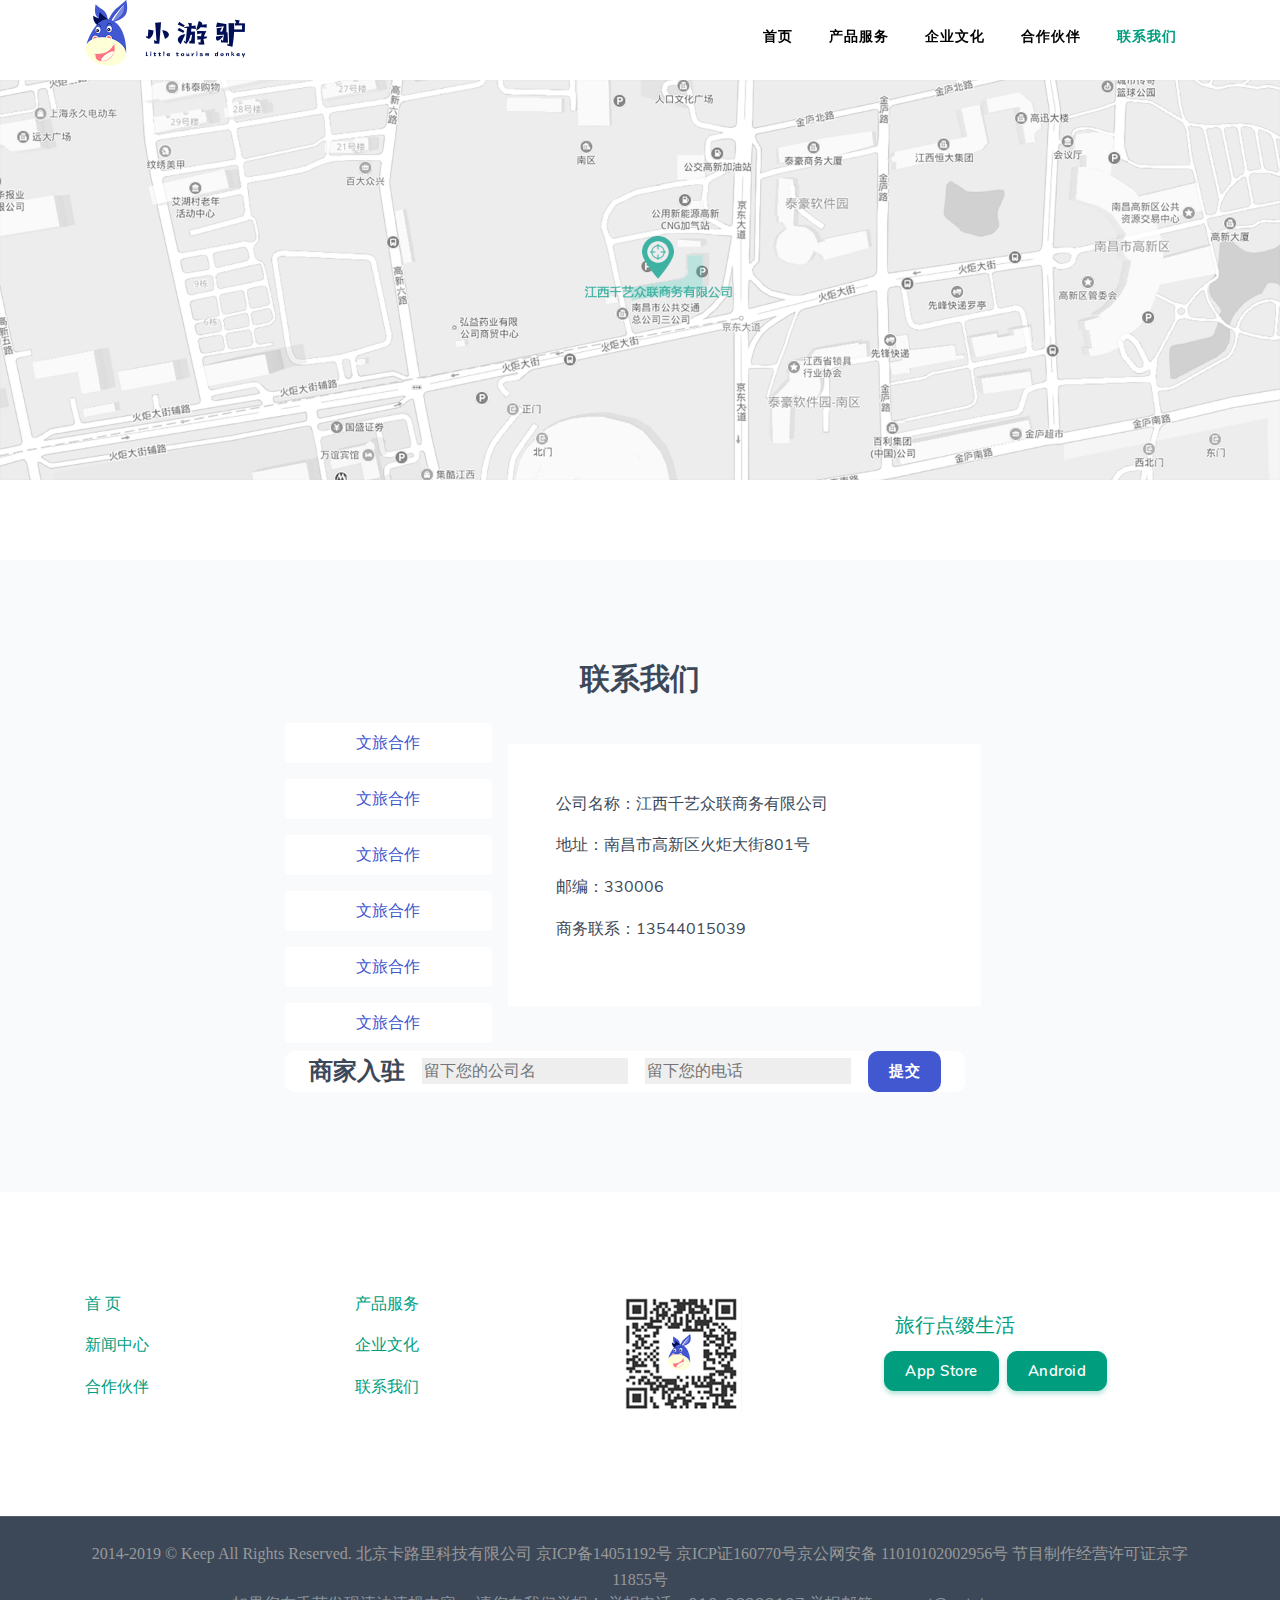
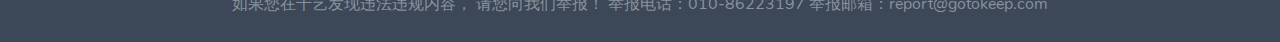
==== commit 8a6d8fab: "初步完成" ====
--- a/contact.html
+++ b/contact.html
@@ -2,184 +2,206 @@
 <html lang="en">
 
 <head>
-<meta charset="utf-8" />
-<title>小游驴</title>
-<meta name="viewport" content="width=device-width, initial-scale=1.0">
-<!-- favicon -->
-<link rel="shortcut icon" href="images/favicon.ico">
-<!-- Bootstrap css -->
-<link href="static/css/bootstrap.min.css" rel="stylesheet" type="text/css" />
-<!-- 图标库 -->
-<link href="static/css/materialdesignicons.min.css" rel="stylesheet" type="text/css" />
-<link rel="stylesheet" href="static/css/unicons.css" />
-<!-- Pe7 Icon -->
-<link rel="stylesheet" type="text/css" href="static/css/pe-icon-7.css">
-<!-- Icons -->
-<link href="static/css/magnific-popup.css" rel="stylesheet" type="text/css" />
-<!-- Main css File -->
-<link href="static/css/style.css" rel="stylesheet" type="text/css" />
-<link href="static/css/default.css" rel="stylesheet" id="color-opt">
+	<meta charset="utf-8" />
+	<title>小游驴</title>
+	<meta name="viewport" content="width=device-width, initial-scale=1.0">
+	<!-- favicon -->
+	<link rel="shortcut icon" href="images/favicon.ico">
+	<!-- Bootstrap css -->
+	<link href="static/css/bootstrap.min.css" rel="stylesheet" type="text/css" />
+	<!-- 图标库 -->
+	<link href="static/css/materialdesignicons.min.css" rel="stylesheet" type="text/css" />
+	<link rel="stylesheet" href="static/css/unicons.css" />
+	<!-- Pe7 Icon -->
+	<link rel="stylesheet" type="text/css" href="static/css/pe-icon-7.css">
+	<!-- Icons -->
+	<link href="static/css/magnific-popup.css" rel="stylesheet" type="text/css" />
+	<!-- Main css File -->
+	<link href="static/css/style.css" rel="stylesheet" type="text/css" />
+	<link href="static/css/default.css" rel="stylesheet" id="color-opt">
 
 </head>
 
 <body>
-<!-- Navbar STart -->
-<header id="topnav" class="defaultscroll sticky">
-	<div class="container">
-		<!-- Logo container-->
-		<div>
-			<a class="logo" href="index.html" target="_blank">
-				<!-- Landkey -->
-				<img src="static/images/logo@2x.png" alt="" srcset="">
-			</a>
-		</div>                 
-		<!-- End Logo container-->
-		<div class="menu-extras">
-			<div class="menu-item">
-				<!-- Mobile menu toggle-->
-				<a class="navbar-toggle">
-					<div class="lines">
-						<span></span>
-						<span></span>
-						<span></span>
-					</div>
+	<!-- Navbar STart -->
+	<header id="topnav" class="defaultscroll sticky">
+		<div class="container">
+			<!-- Logo container-->
+			<div>
+				<a class="logo" href="index.html" target="_blank">
+					<!-- Landkey -->
+					<img src="static/images/logo@2x.png" alt="" srcset="">
 				</a>
-				<!-- End mobile menu toggle-->
-			</div>
-		</div>
-
-		<div id="navigation">
-			<!-- Navigation Menu-->   
-			<ul class="navigation-menu nav-light">
-				<li class="has-submenu active">
-					<a href="#home">首页</a>
-				</li>
-				<li class="has-submenu">
-					<a href="service.html">产品服务</a>
-				</li>
-				<li class="has-submenu">
-					<a href="#blog">企业文化</a>
-				</li>
-				<li class="has-submenu">
-					<a href="#contact">合作伙伴</a>
-				</li>
-				<li class="has-submenu">
-					<a href="contact.html">联系我们</a>
-				</li>
-			</ul><!--end navigation menu-->
-		</div><!--end navigation-->
-	</div><!--end container-->
-</header><!--end header-->
-<!-- Navbar End -->
-
-<section>
-    <div class="col-lg-12" style="padding: 5rem 0">
-        <img src="static/picture/map@2x.png" alt="" srcset="" style="width: 100%;">
-    </div>
-</section>
-
-<section class="section bg-light">
-    <div class="col-lg-12" style="text-align: center;">
-        <h3>联系我们</h3>
-    </div>
-    <div class="container">
-    <div class="row align-items-center">
-        <div class="row align-items-center col-lg-6">
-            <div class="col-12 about-item">文旅合作</div>
-            <div class="col-12 about-item">文旅合作</div>
-            <div class="col-12 about-item">文旅合作</div>
-            <div class="col-12 about-item">文旅合作</div>
-            <div class="col-12 about-item">文旅合作</div>
-            <div class="col-12 about-item">文旅合作</div>
-        </div>
-        <div class="col-lg-6 p-5" style="background-color: #fff;">
-            <p>公司名称：江西千艺众联商务有限公司</p>
-            <p>地址：南昌市高新区火炬大街801号</p>
-            <p>邮编：330006</p>
-            <p>商务联系：13544015039</p>
-        </div>
-        <div class="col-12">
-            <div class="row align-items-center mt-2" style="background-color: #fff; border-radius: 10px;">
-                <div class="col-3">
-                    <span>商家入驻</span>
-                </div>
-                <div class="col-3" style="background-color: #eee; border: 0px">
-                    <input type="text" name="" id="">
-                </div>
-                <div class="col-3">
-                    <input type="text" name="" id="">
-                </div>
-                
-                <div class="btn col-3" style="display: inline;"> 提交</div>
-            </div>
-        </div>
-    </div>
-</div>
-</section>
-
-<section class="section" id='footer'>
-	<div class="container">
-		<div class="row align-items-center">
-			<div class="row col-lg-6 align-items-center">
-				<div class="col-lg-6"><p class="text-primary">首  页</p></div>
-				<div class="col-lg-6"><p class="text-primary">产品服务</p></div>
-				<div class="col-lg-6"><p class="text-primary">新闻中心</p></div>
-				<div class="col-lg-6"><p class="text-primary">企业文化</p></div>
-				<div class="col-lg-6"><p class="text-primary">合作伙伴</p></div>
-				<div class="col-lg-6"><p class="text-primary">联系我们</p></div>
-			</div>
-			<div class="row col-lg-6 align-items-center">
-				<div class="col-lg-6">
-					<img src="static/images/QR.png" alt="" srcset="" >
-				</div>
-				<div class="row col-lg-6">
-					<h5 class="col-lg-12 text-primary font-weight-normal mb-3">旅行点缀生活</h5>
-					<a href="#about" class="btn btn-primary mb-2" style="background-color: aqua;">App Store</a>
-					<a href="#about" class="btn btn-primary mb-2">Android</a>
-				</div>
-			</div>
-		</div>
-	</div>
-</section>
-
-
-<footer class="bg-dark footer-bar py-4">
-	<div class="container">
-		<div class="row justify-content-center">
-			<div class="col-12 text-center">
-				<p class="foot-color mb-0" style="
+			</div>
+			<!-- End Logo container-->
+			<div class="menu-extras">
+				<div class="menu-item">
+					<!-- Mobile menu toggle-->
+					<a class="navbar-toggle">
+						<div class="lines">
+							<span></span>
+							<span></span>
+							<span></span>
+						</div>
+					</a>
+					<!-- End mobile menu toggle-->
+				</div>
+			</div>
+
+			<div id="navigation">
+				<!-- Navigation Menu-->
+				<ul class="navigation-menu nav-light">
+					<li class="has-submenu">
+						<a href="index.html">首页</a>
+					</li>
+					<li class="has-submenu">
+						<a href="service.html">产品服务</a>
+					</li>
+					<li class="has-submenu">
+						<a href="culture.html">企业文化</a>
+					</li>
+					<li class="has-submenu">
+						<a href="partner.html">合作伙伴</a>
+					</li>
+					<li class="has-submenu active">
+						<a href="contact.html">联系我们</a>
+					</li>
+				</ul>
+			</div>
+			<!--end navigation-->
+		</div>
+		<!--end container-->
+	</header>
+	<!--end header-->
+	<!-- Navbar End -->
+
+	<section>
+		<div class="col-lg-12" style="padding: 5rem 0">
+			<img src="static/picture/map@2x.png" alt="" srcset="" style="width: 100%;">
+		</div>
+	</section>
+
+	<section class="section bg-light">
+		<div class="col-lg-12" style="text-align: center;">
+			<h3>联系我们</h3>
+		</div>
+		<div class="container">
+			<div class="row align-items-center col-8 offset-2">
+				<div class="row align-items-center col-lg-4">
+					<div class="col-12 about-item">文旅合作</div>
+					<div class="col-12 about-item">文旅合作</div>
+					<div class="col-12 about-item">文旅合作</div>
+					<div class="col-12 about-item">文旅合作</div>
+					<div class="col-12 about-item">文旅合作</div>
+					<div class="col-12 about-item">文旅合作</div>
+				</div>
+				<div class="col-lg-8 p-5 ml-3" style="background-color: #fff;">
+					<p>公司名称：江西千艺众联商务有限公司</p>
+					<p>地址：南昌市高新区火炬大街801号</p>
+					<p>邮编：330006</p>
+					<p>商务联系：13544015039</p>
+				</div>
+				<div class="col-12">
+					<div class="row align-items-center mt-2 col-12" style="background-color: #fff; border-radius: 10px;     justify-content: space-around;
+						align-content: center;">
+						<!-- <div class="col-3">
+							<h4>商家入驻</h4>
+						</div>
+						<div class="col-3" style="background-color: #eee; border: 0px">
+							<input type="text" name="" id="">
+						</div>
+						<div class="col-3">
+							<input type="text" name="" id="">
+						</div>
+						<div class="btn col-3" style="display: inline;"> 提交</div> -->
+						<h4 style="margin: 0;">商家入驻</h4>
+						<input type="text" name="" id="" style=" border: 0;background-color: #eee;"
+							placeholder="留下您的公司名">
+						<input type="text" name="" id="" style="border: 0;background-color: #eee;" placeholder="留下您的电话">
+						<div class="btn" style="display: inline; background-color:#4258D0;color:#fff"> 提交</div>
+					</div>
+				</div>
+			</div>
+		</div>
+	</section>
+
+	<section class="section" id='footer'>
+		<div class="container">
+			<div class="row align-items-center">
+				<div class="row col-lg-6 align-items-center">
+					<div class="col-lg-6">
+						<p class="text-primary">首 页</p>
+					</div>
+					<div class="col-lg-6">
+						<p class="text-primary">产品服务</p>
+					</div>
+					<div class="col-lg-6">
+						<p class="text-primary">新闻中心</p>
+					</div>
+					<div class="col-lg-6">
+						<p class="text-primary">企业文化</p>
+					</div>
+					<div class="col-lg-6">
+						<p class="text-primary">合作伙伴</p>
+					</div>
+					<div class="col-lg-6">
+						<p class="text-primary">联系我们</p>
+					</div>
+				</div>
+				<div class="row col-lg-6 align-items-center">
+					<div class="col-lg-6">
+						<img src="static/images/QR.png" alt="" srcset="">
+					</div>
+					<div class="row col-lg-6">
+						<h5 class="col-lg-12 text-primary font-weight-normal mb-2">旅行点缀生活</h5>
+						<a href="#about" class="btn btn-primary m-1" style="background-color: aqua;">App Store</a>
+						<a href="#about" class="btn btn-primary m-1">Android</a>
+					</div>
+				</div>
+			</div>
+		</div>
+	</section>
+
+
+	<footer class="bg-dark footer-bar py-4">
+		<div class="container">
+			<div class="row justify-content-center">
+				<div class="col-12 text-center">
+					<p class="foot-color mb-0" style="
 				font-family: Microsoft YaHei;
 				font-weight: 400;
-				color: #999999;">2014-2019 © Keep All Rights Reserved. 北京卡路里科技有限公司 京ICP备14051192号 京ICP证160770号京公网安备 11010102002956号 节目制作经营许可证京字11855号</p>
-				<p class="foot-color mb-0">如果您在千艺发现违法违规内容， 请您向我们举报！ 举报电话：010-86223197 举报邮箱：report@gotokeep.com</p>
-		</div>
-		</div>
-	</div>
-</footer>
-<!-- End Footer -->
-
-<!-- Back to top -->
-<a href="#" class="back-to-top rounded text-center" id="back-to-top"> 
-	<i class="mdi mdi-chevron-up d-block"> </i> 
-</a>
-<!-- Back to top -->
-
-<!-- javascript -->
-<script src="static/js/jquery.min.js"></script>
-<script src="static/js/bootstrap.bundle.min.js"></script>
-<script src="static/js/jquery.easing.min.js"></script>
-<script src="static/js/scrollspy.min.js"></script>
-<!-- Magnific popup -->
-<script src="static/js/jquery.magnific-popup.min.js"></script>
-<script src="static/js/magnific.init.js"></script>
-<!-- Parallax -->
-<script src="static/js/parallax.js"></script>
-<!-- 图标库 -->
-<script src="static/js/bundle.js"></script>
-<script src="static/js/feather.min.js"></script>
-<!-- Contact -->
-<script src="static/js/contact.js"></script>
-<!-- Main Js -->
-<script src="static/js/app.js"></script>
+				color: #999999;">2014-2019 © Keep All Rights Reserved. 北京卡路里科技有限公司 京ICP备14051192号 京ICP证160770号京公网安备 11010102002956号
+						节目制作经营许可证京字11855号</p>
+					<p class="foot-color mb-0">如果您在千艺发现违法违规内容， 请您向我们举报！ 举报电话：010-86223197 举报邮箱：report@gotokeep.com</p>
+				</div>
+			</div>
+		</div>
+	</footer>
+	<!-- End Footer -->
+
+	<!-- Back to top -->
+	<a href="#" class="back-to-top rounded text-center" id="back-to-top">
+		<i class="mdi mdi-chevron-up d-block"> </i>
+	</a>
+	<!-- Back to top -->
+
+	<!-- javascript -->
+	<script src="static/js/jquery.min.js"></script>
+	<script src="static/js/bootstrap.bundle.min.js"></script>
+	<script src="static/js/jquery.easing.min.js"></script>
+	<script src="static/js/scrollspy.min.js"></script>
+	<!-- Magnific popup -->
+	<script src="static/js/jquery.magnific-popup.min.js"></script>
+	<script src="static/js/magnific.init.js"></script>
+	<!-- Parallax -->
+	<script src="static/js/parallax.js"></script>
+	<!-- 图标库 -->
+	<script src="static/js/bundle.js"></script>
+	<script src="static/js/feather.min.js"></script>
+	<!-- Contact -->
+	<script src="static/js/contact.js"></script>
+	<!-- Main Js -->
+	<script src="static/js/app.js"></script>
 </body>
+
 </html>--- a/static/css/style.css
+++ b/static/css/style.css
@@ -1800,6 +1800,16 @@
   background-position: center center;
 }
 
+.bg-300 {
+  padding: 300px 0 50px 0;
+  background-size: cover;
+  -ms-flex-item-align: center;
+      -ms-grid-row-align: center;
+      align-self: center;
+  position: relative;
+  background-position: center center;
+}
+
 .home-title h5 {
   font-size: 15px !important;
   letter-spacing: 1.8px;
@@ -2334,4 +2344,19 @@
     text-decoration: none;
     line-height: 40px;
     margin-top: 16px;
+}
+
+.inbox-text {
+  padding: 50px 50px 0 50px;
+  color: #fff;
+}
+
+.logo-box{
+  border: 1px solid #000;
+  margin: 10px;
+  max-width: 12rem;
+}
+
+.logo-box img{
+  width:100%;
 }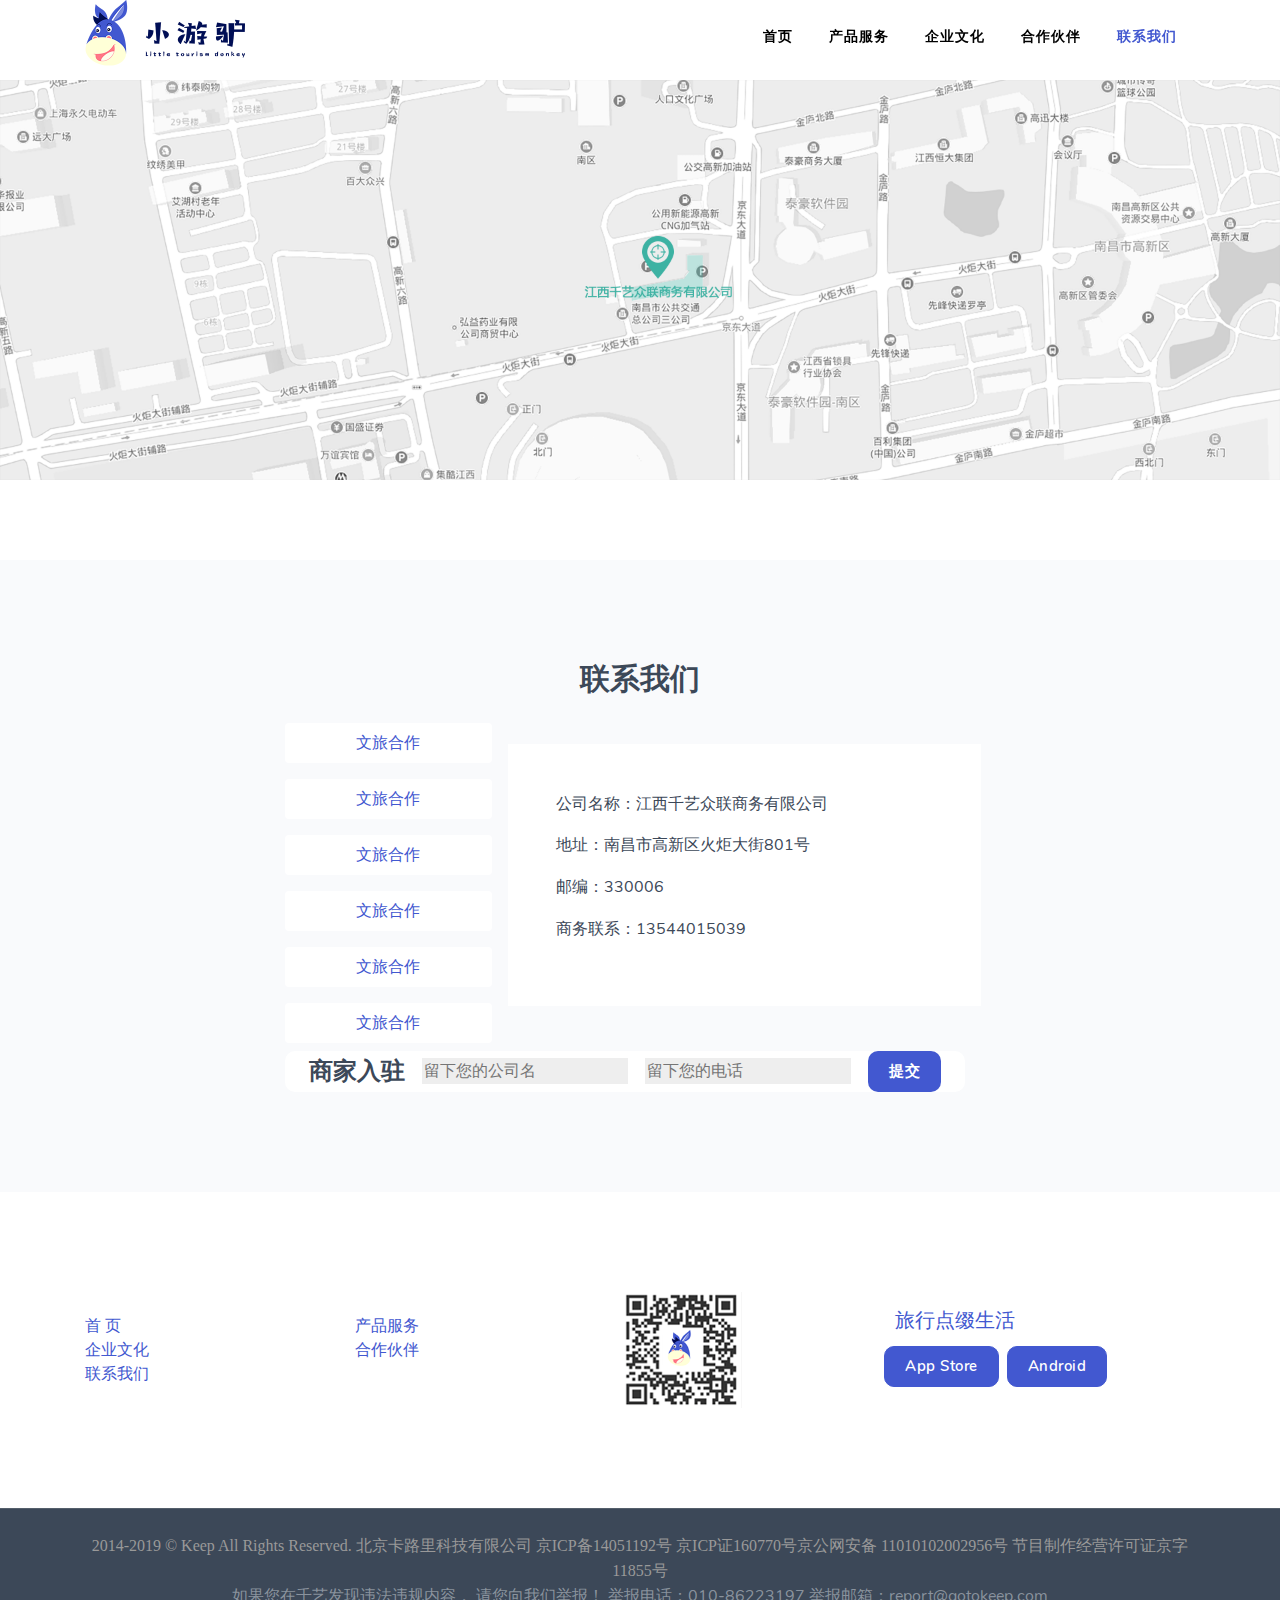
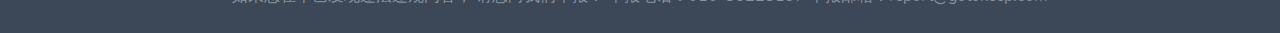
==== commit 8498b96f: "下载按钮样式" ====
--- a/contact.html
+++ b/contact.html
@@ -130,22 +130,19 @@
 			<div class="row align-items-center">
 				<div class="row col-lg-6 align-items-center">
 					<div class="col-lg-6">
-						<p class="text-primary">首 页</p>
-					</div>
-					<div class="col-lg-6">
-						<p class="text-primary">产品服务</p>
-					</div>
-					<div class="col-lg-6">
-						<p class="text-primary">新闻中心</p>
-					</div>
-					<div class="col-lg-6">
-						<p class="text-primary">企业文化</p>
-					</div>
-					<div class="col-lg-6">
-						<p class="text-primary">合作伙伴</p>
-					</div>
-					<div class="col-lg-6">
-						<p class="text-primary">联系我们</p>
+						<a class="text-primary" href="index.html">首 页</a>
+					</div>
+					<div class="col-lg-6">
+						<a class="text-primary" href="service.html">产品服务</a>
+					</div>
+					<div class="col-lg-6">
+						<a class="text-primary" href="culture.html">企业文化</a>
+					</div>
+					<div class="col-lg-6">
+						<a class="text-primary" href="partenr.html">合作伙伴</a>
+					</div>
+					<div class="col-lg-6">
+						<a class="text-primary" href="contact.html">联系我们</a>
 					</div>
 				</div>
 				<div class="row col-lg-6 align-items-center">
--- a/static/css/style.css
+++ b/static/css/style.css
@@ -276,15 +276,15 @@
 }
 
 .bg-primary {
-  background-color: #009e7f !important;
+  background-color: #4258D0 !important;
 }
 
 .text-primary {
-  color: #009e7f !important;
+  color: #4258D0 !important;
 }
 
 a.text-primary:hover, a.text-primary:focus {
-  color: #006b56 !important;
+  color: #4258D0 !important;
 }
 
 .bg-secondary {
@@ -300,15 +300,15 @@
 }
 
 .bg-success {
-  background-color: #25b865 !important;
+  background-color: #4258D0 !important;
 }
 
 .text-success {
-  color: #25b865 !important;
+  color: #4258D0 !important;
 }
 
 a.text-success:hover, a.text-success:focus {
-  color: #1c8e4e !important;
+  color: #4258D0 !important;
 }
 
 .bg-warning {
@@ -476,11 +476,10 @@
 }
 
 .btn-primary {
-  background-color: #009e7f !important;
-  border: 1px solid #009e7f !important;
-  color: #ffffff !important;
-  -webkit-box-shadow: 0 3px 5px 0 rgba(0, 158, 127, 0.3);
-          box-shadow: 0 3px 5px 0 rgba(0, 158, 127, 0.3);
+  background-color: #4258D0 !important;
+  border: 1px solid #4258D0 !important;
+  color: #ffffff !important;
+
 }
 
 .btn-primary:hover, .btn-primary:focus, .btn-primary:active, .btn-primary.active, .btn-primary.focus {
@@ -2359,4 +2358,16 @@
 
 .logo-box img{
   width:100%;
+}
+.btn-dw {
+  background-color: #000;
+  color: #fff;
+}
+
+.btn-dw:hover{
+  color: #4258D0
+}
+
+.btn-qr {
+  padding: 8px 15px
 }--- a/static/css/default.css
+++ b/static/css/default.css
@@ -13,7 +13,7 @@
 #topnav .navbar-toggle.open span:hover,
 .service-wrapper:hover .icon,
 .watch-video a .play-icon-circle {
-    background-color: #009e7f !important;
+    background-color: #4258D0 !important;
 }
 
 .text-primary,
@@ -35,7 +35,7 @@
 #topnav .has-submenu.active a,
 .blog-post .content .title:hover,
 #success_page h3 {
-    color: #009e7f !important;
+    color: #4258D0 !important;
 }
 
 .btn-primary,
@@ -52,7 +52,7 @@
 .custom-control-input:focus ~ .custom-control-label::before,
 .form-control:focus,
 .social-icon li a:hover {
-    border-color: #009e7f !important;
+    border-color:#4258D0 !important;
 }
 
 .btn-primary:hover, 
@@ -60,27 +60,27 @@
 .btn-primary:active, 
 .btn-primary.active, 
 .btn-primary.focus {
-    background-color: #03846a !important;
-    border-color: #03846a !important;
+    background-color:#4258D0 !important;
+    border-color: #4258D0 !important;
 }
 a.text-primary:hover, 
 a.text-primary:focus {
-    color: #03846a !important;
+    color: #4258D0 !important;
 }
 
 .alert-primary {
-    background-color: rgba(109, 199, 122, 0.65);
+    background-color: rgba(66, 88, 208, 0.65);
 }
 
 .social-icon li a:hover .fea-social {
-    fill: #03846a;
+    fill: #4258D0;
 }
 
 .play-icon i {
-    -webkit-text-stroke: 2px #6dc77a;
+    -webkit-text-stroke: 2px #4258D0;
 }
 
 .play-icon i:hover {
-    -webkit-text-stroke: 2px #6dc77a;
-    -webkit-text-fill-color: #6dc77a;
+    -webkit-text-stroke: 2px #4258D0;
+    -webkit-text-fill-color: #4258D0;
 }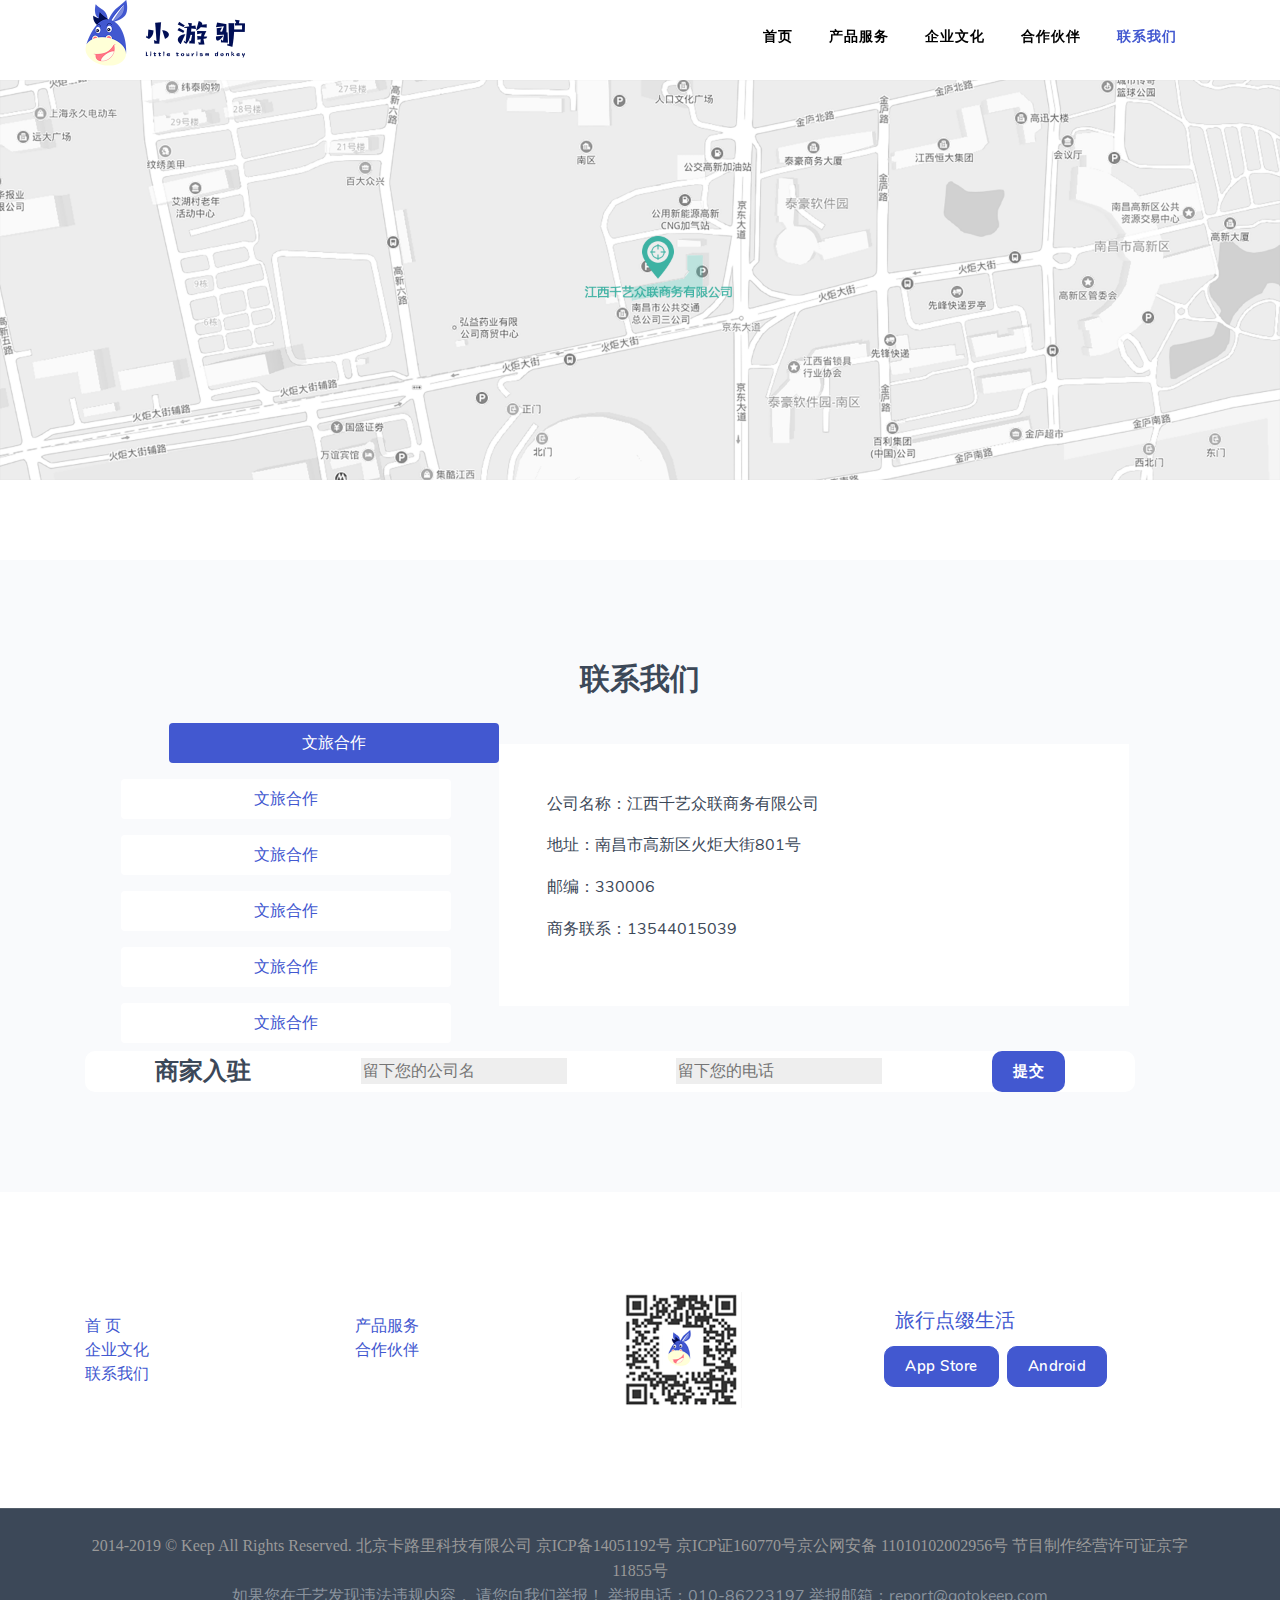
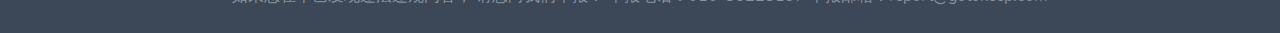
==== commit b2923b4d: "样式调整" ====
--- a/contact.html
+++ b/contact.html
@@ -86,16 +86,16 @@
 			<h3>联系我们</h3>
 		</div>
 		<div class="container">
-			<div class="row align-items-center col-8 offset-2">
+			<div class="row align-items-center col-12 item-center">
 				<div class="row align-items-center col-lg-4">
-					<div class="col-12 about-item">文旅合作</div>
-					<div class="col-12 about-item">文旅合作</div>
-					<div class="col-12 about-item">文旅合作</div>
-					<div class="col-12 about-item">文旅合作</div>
-					<div class="col-12 about-item">文旅合作</div>
-					<div class="col-12 about-item">文旅合作</div>
-				</div>
-				<div class="col-lg-8 p-5 ml-3" style="background-color: #fff;">
+					<div class="col-12 about-item ml-5" style="background-color: #4258D0; color:#fff">文旅合作</div>
+					<div class="col-12 about-item">文旅合作</div>
+					<div class="col-12 about-item">文旅合作</div>
+					<div class="col-12 about-item">文旅合作</div>
+					<div class="col-12 about-item">文旅合作</div>
+					<div class="col-12 about-item">文旅合作</div>
+				</div>
+				<div class="col-lg-7 p-5 ml-5" style="background-color: #fff;">
 					<p>公司名称：江西千艺众联商务有限公司</p>
 					<p>地址：南昌市高新区火炬大街801号</p>
 					<p>邮编：330006</p>
@@ -139,7 +139,7 @@
 						<a class="text-primary" href="culture.html">企业文化</a>
 					</div>
 					<div class="col-lg-6">
-						<a class="text-primary" href="partenr.html">合作伙伴</a>
+						<a class="text-primary" href="partner.html">合作伙伴</a>
 					</div>
 					<div class="col-lg-6">
 						<a class="text-primary" href="contact.html">联系我们</a>
--- a/static/css/style.css
+++ b/static/css/style.css
@@ -2320,8 +2320,10 @@
   background: #fff;
   text-align: center;
   padding: 45px 11px;
-  border-radius: 4px;
+  margin: 2rem 1rem;
+  border-radius: 10px;
   transition: 0.3s;
+  height: 350px;
 }
 
 .card-2 {
@@ -2370,4 +2372,34 @@
 
 .btn-qr {
   padding: 8px 15px
+}
+
+.item-center {
+  display: flex;
+  justify-content: center;
+  align-items: center;  
+}
+
+.over-logo {
+  /* position: absolute; */
+  /* left: 50%; */
+  /* top: ; */
+  /* transform: translate(-50%, -100%);  */
+}
+
+.logo-box-circle {
+  border-radius:50%;
+  background-color: #006b56;
+  width: 100px;
+  height: 100px;
+  position: absolute;
+  left: 50%;
+  /* top: ; */
+  transform: translate(-50%, -100%);    /* 50%为自身尺寸的一半 */
+}
+
+.item-space-around {
+  display: flex;
+  justify-content: center;
+  align-items: space-around;
 }